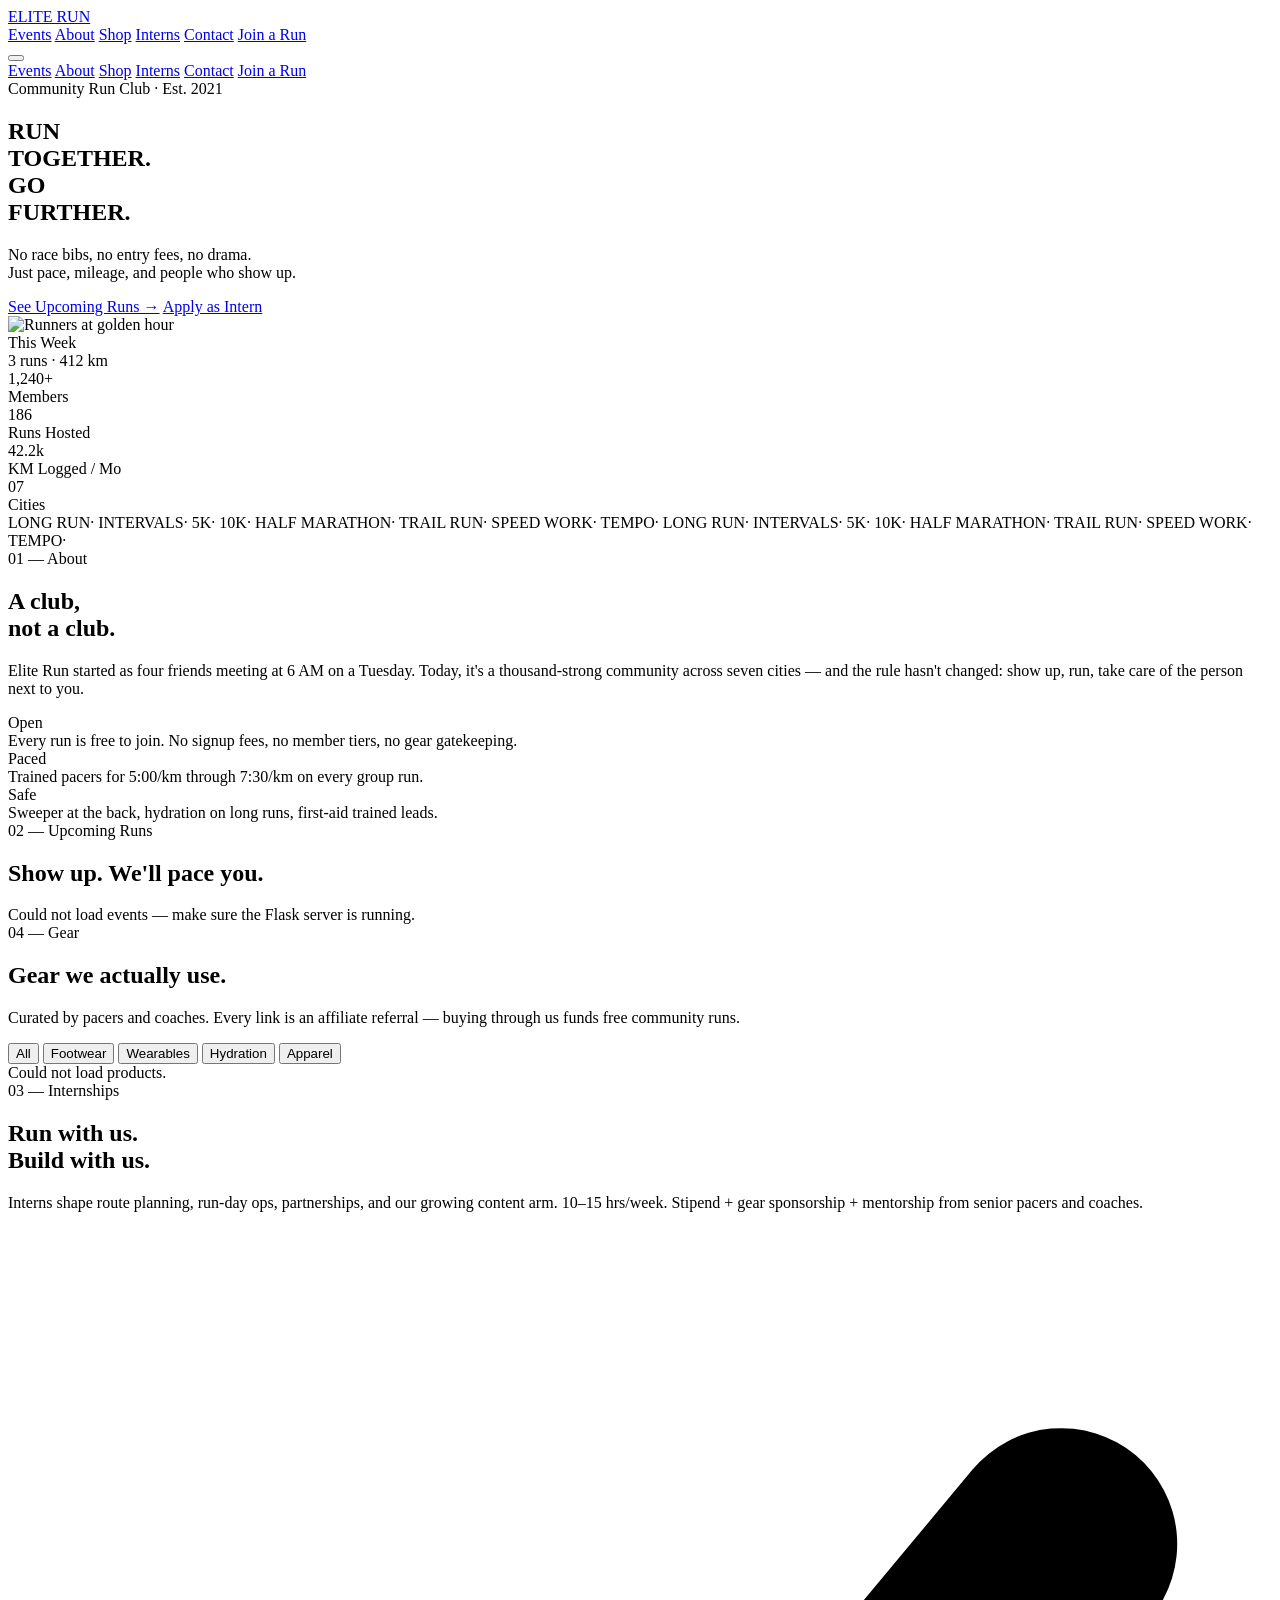
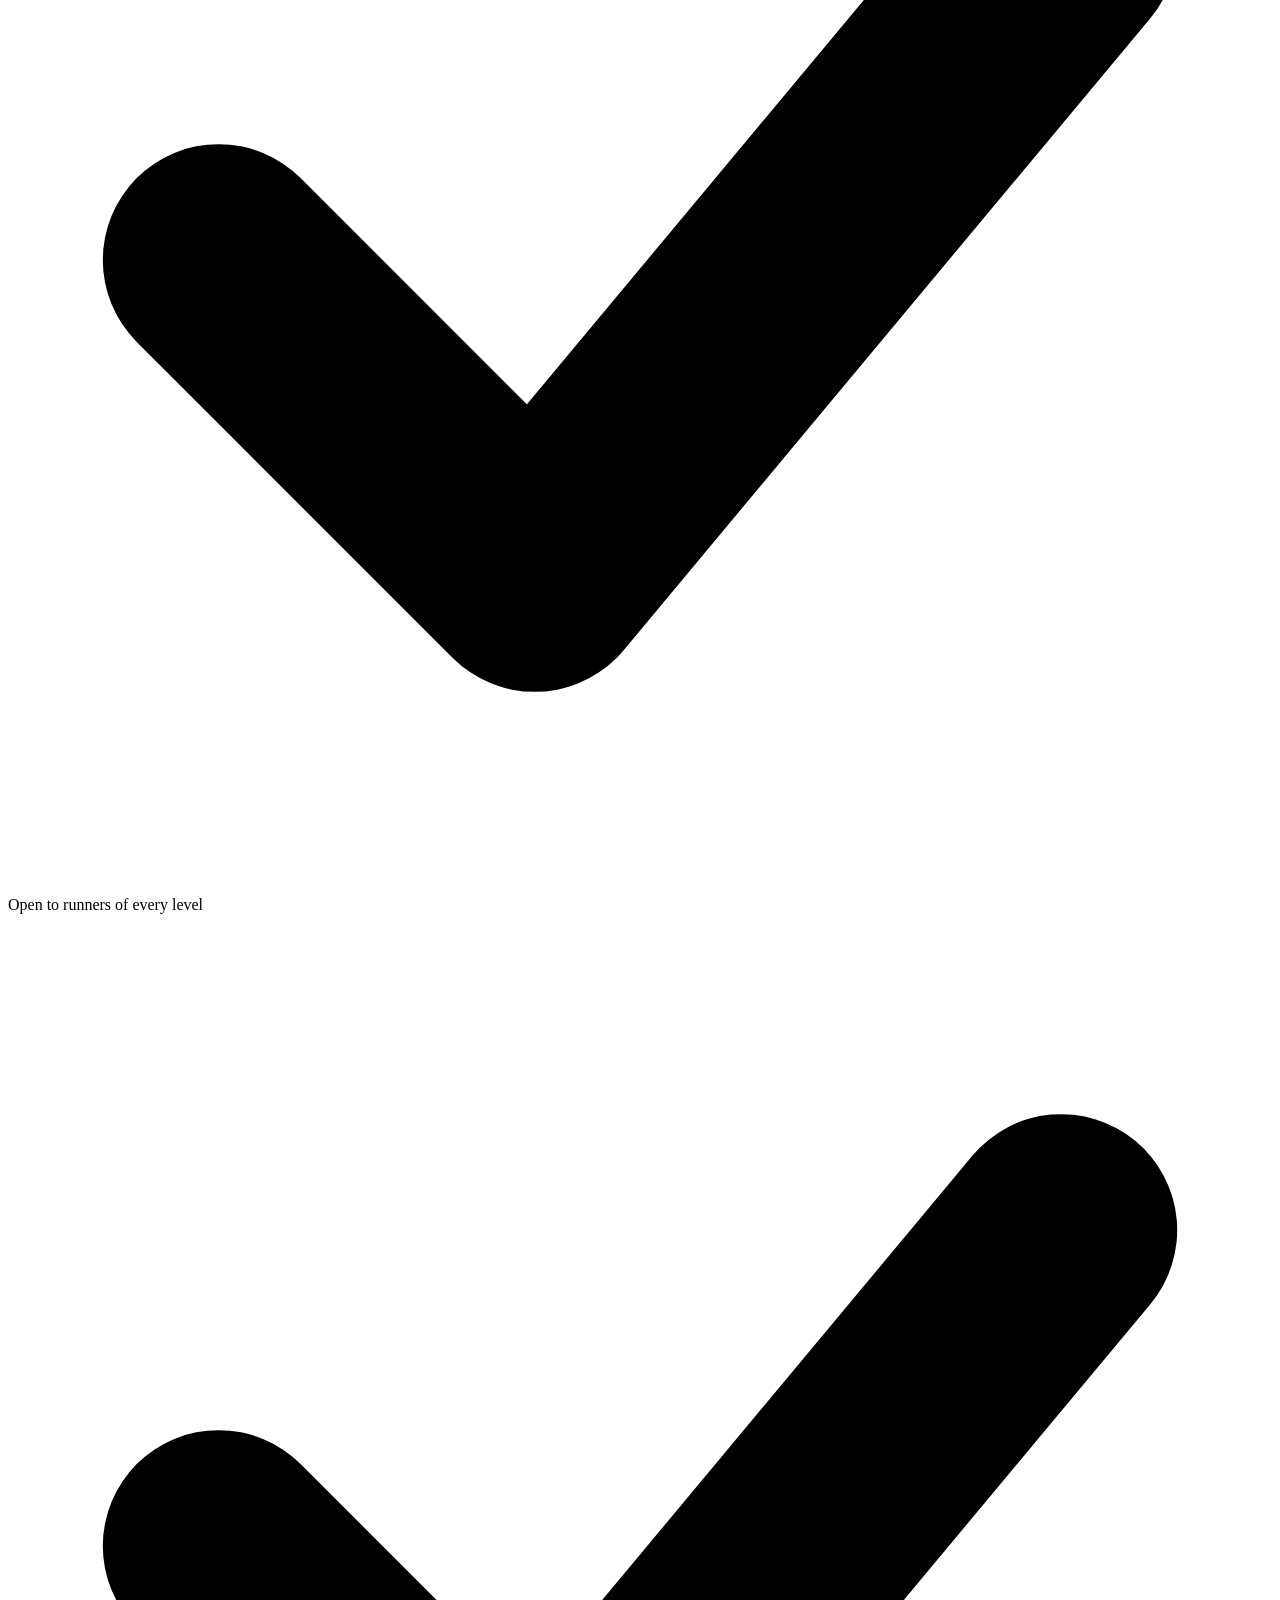
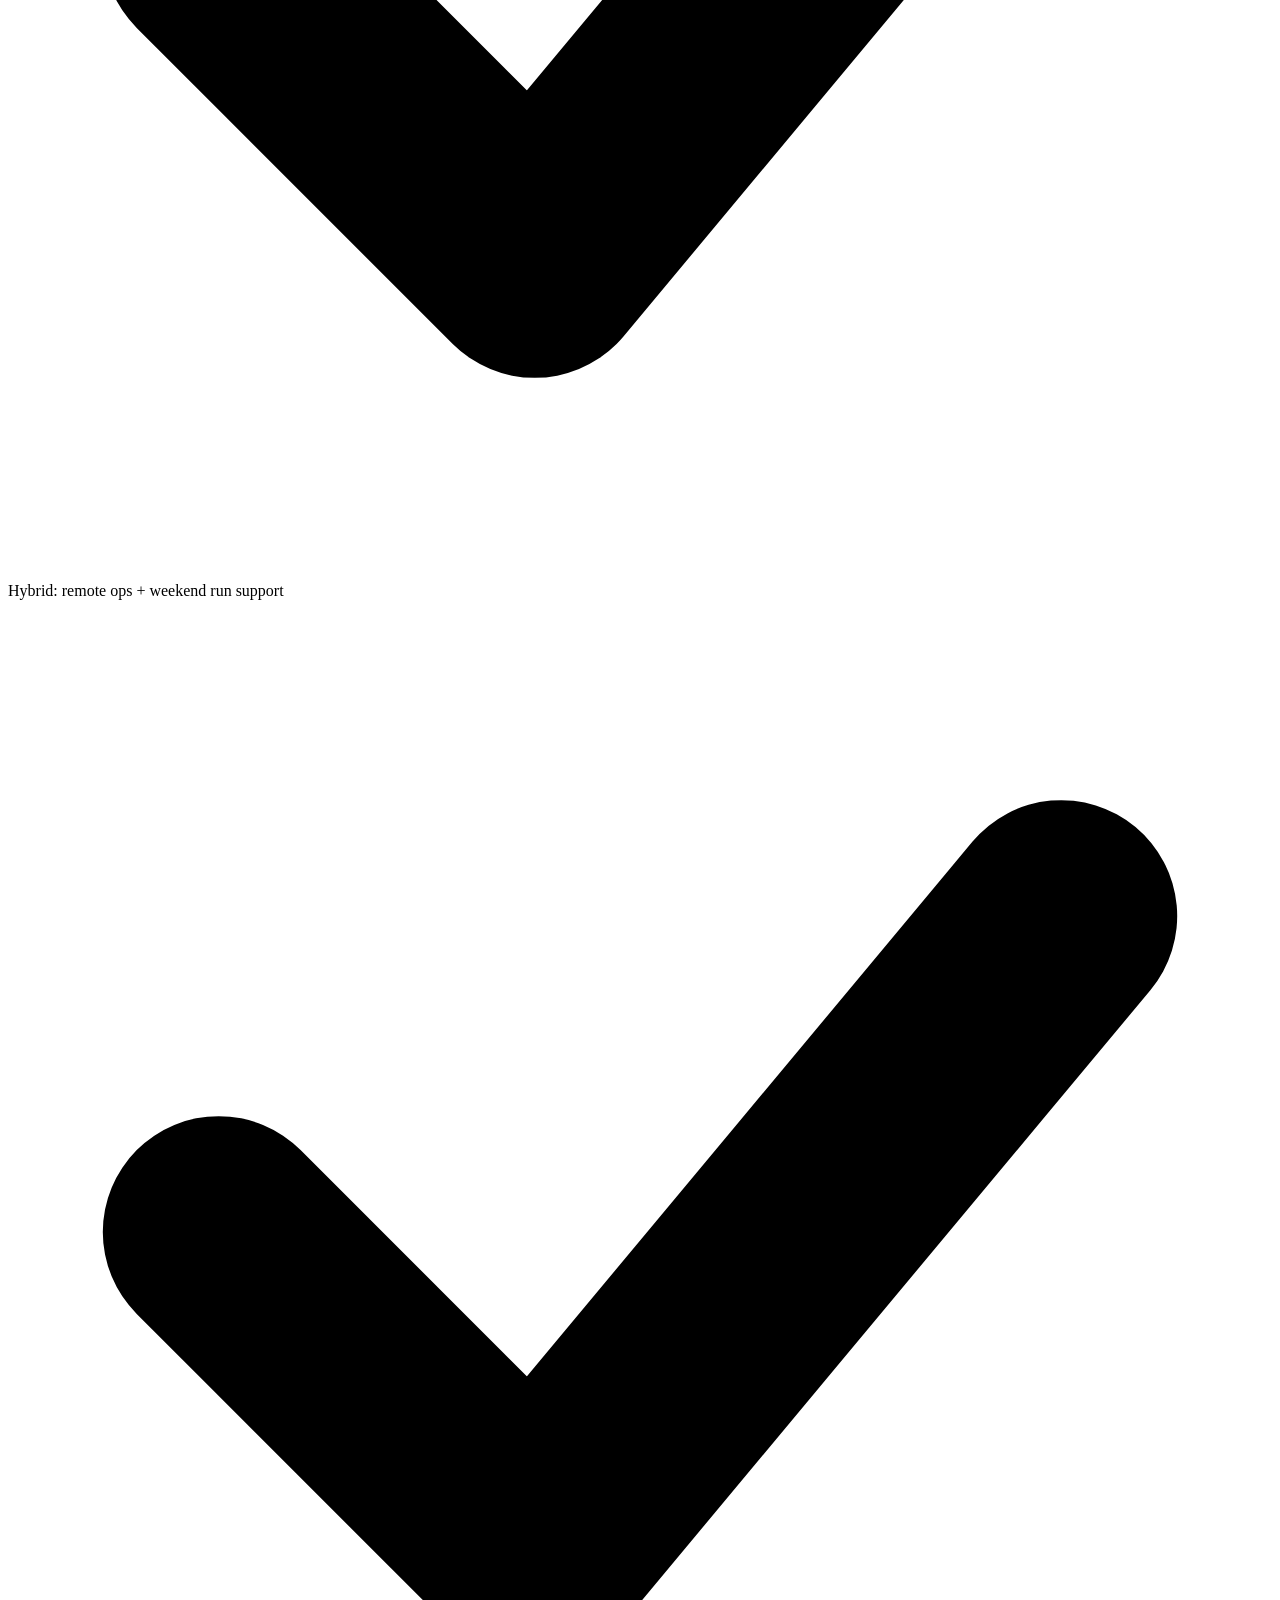
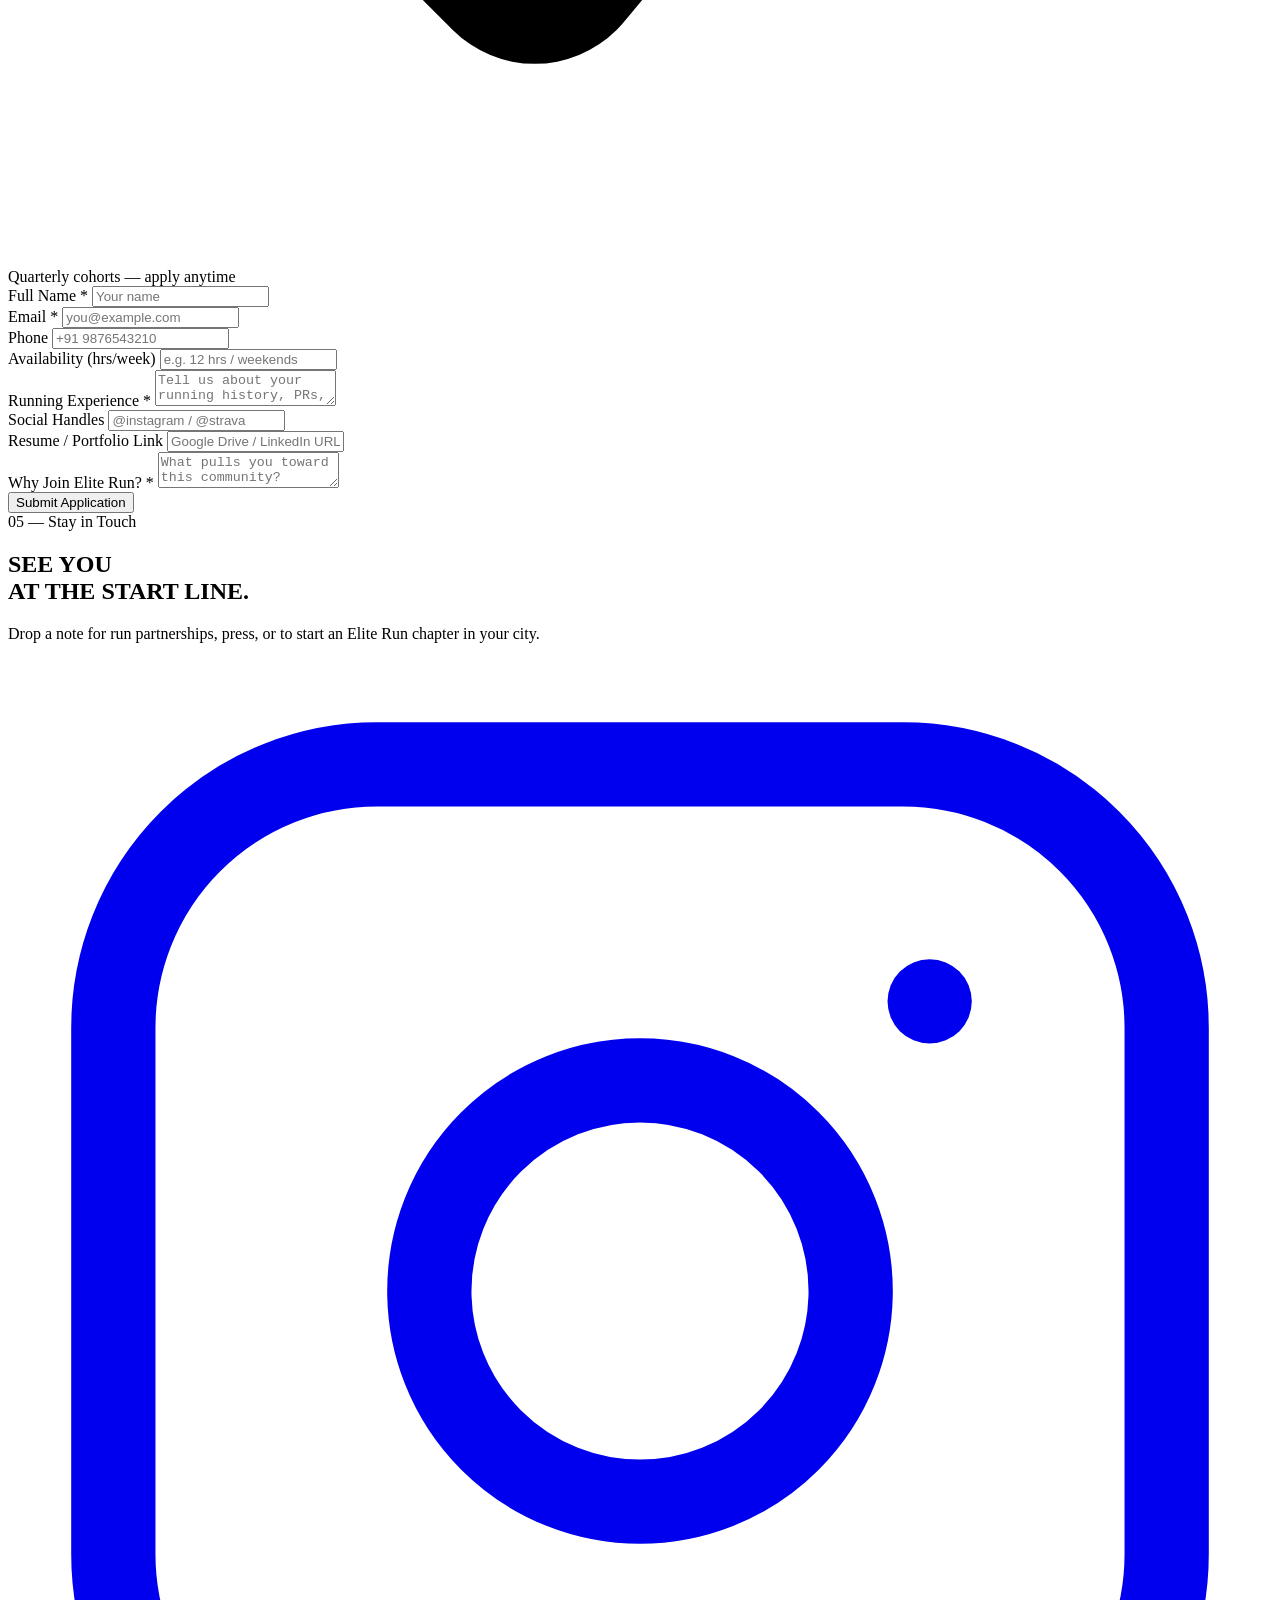
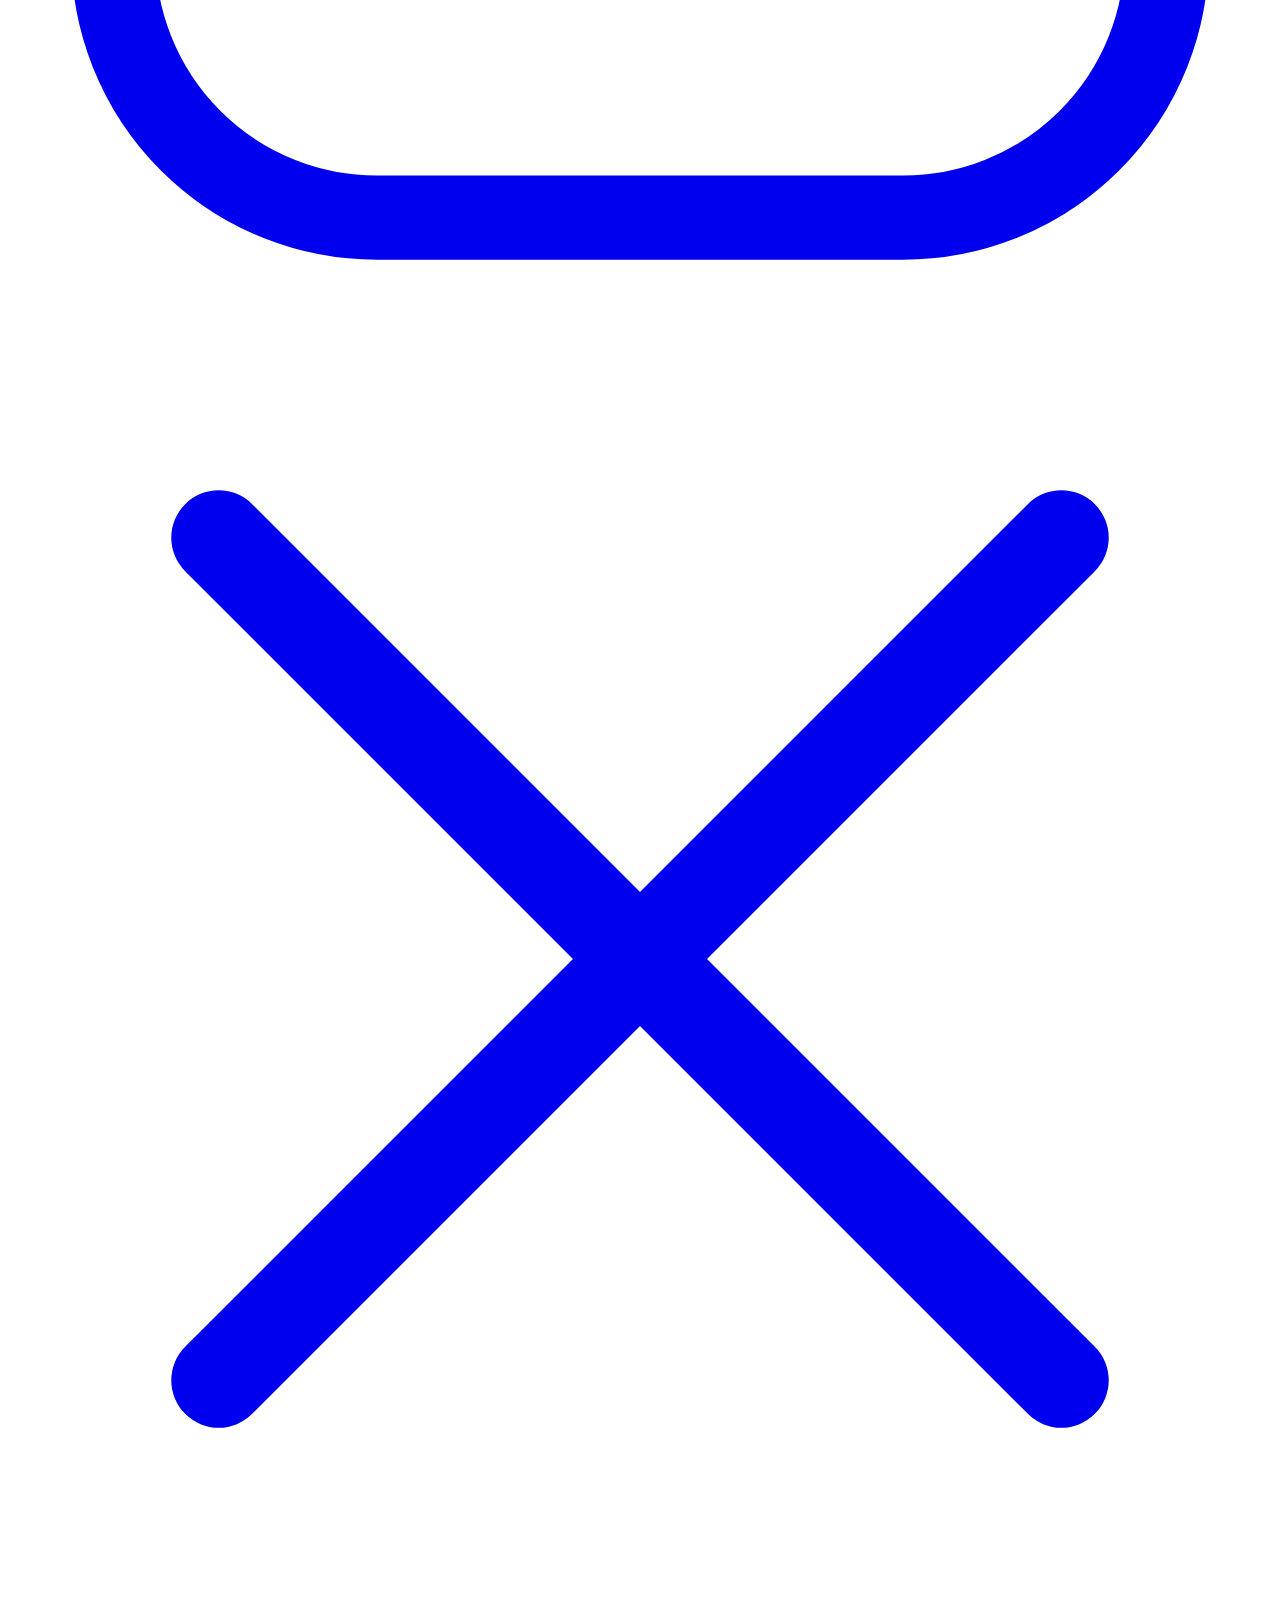
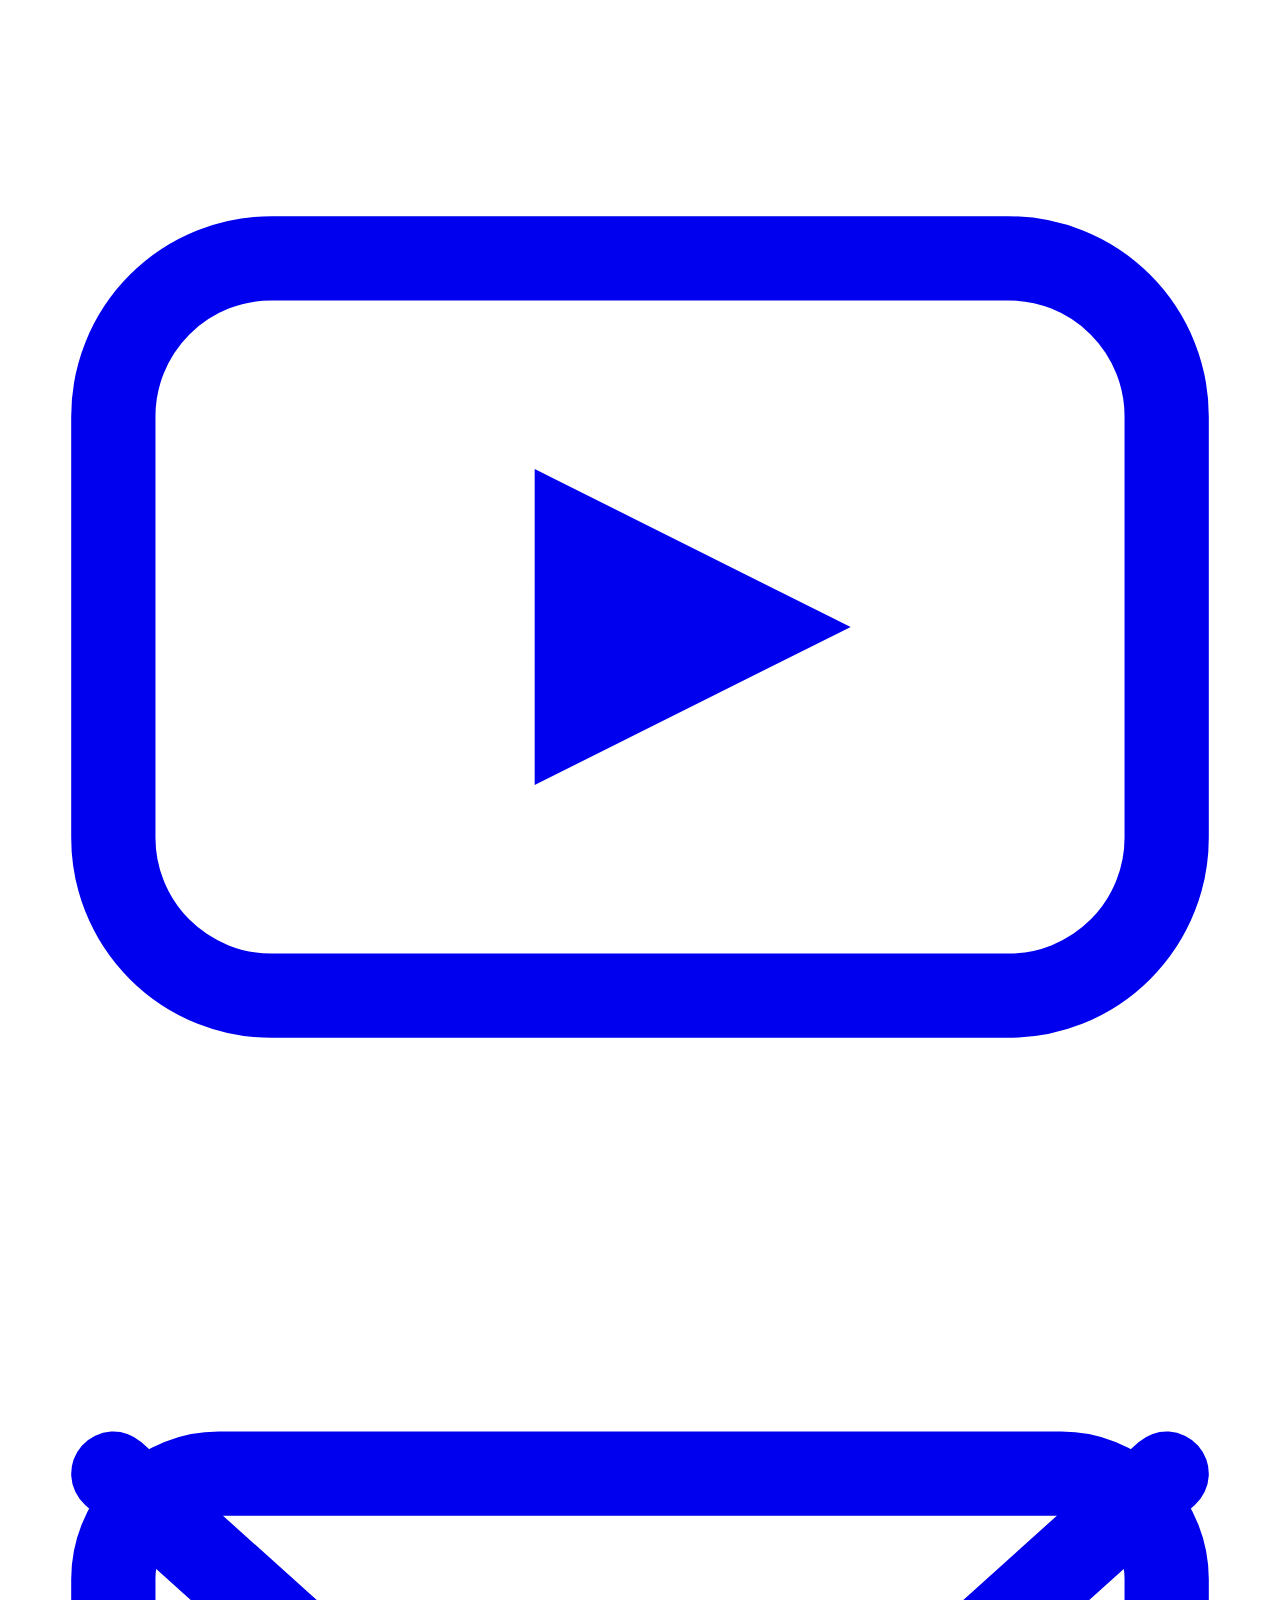
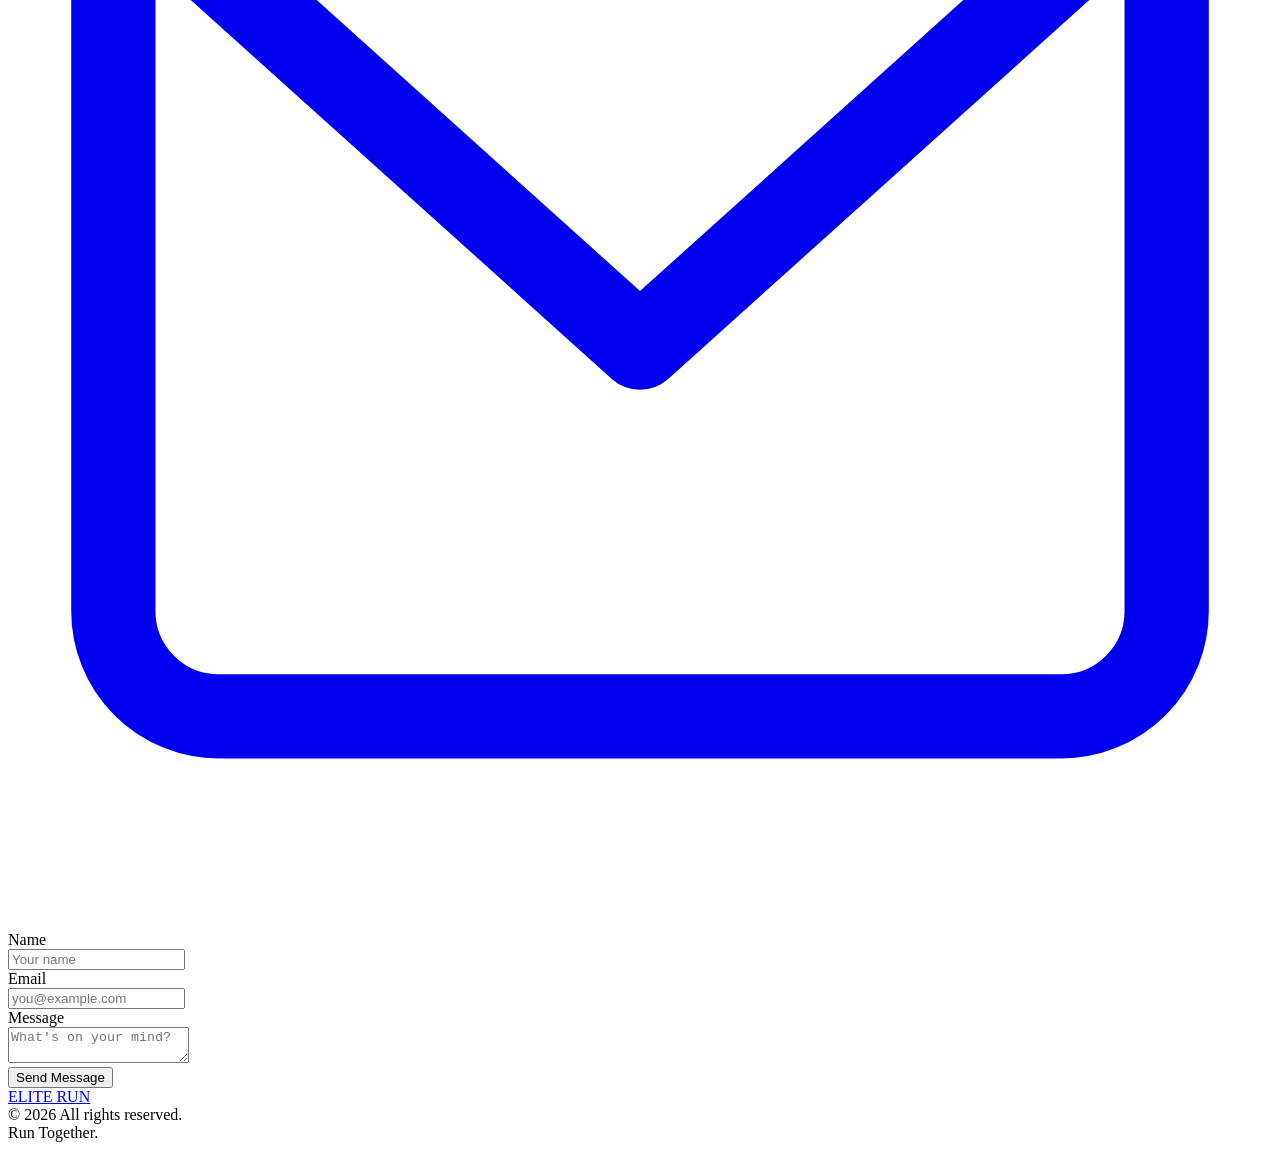
==== elite-run/templates/index.html @ 0977e0fd "initial commit" ====
<!DOCTYPE html>
<html lang="en">
<head>
  <meta charset="UTF-8" />
  <meta name="viewport" content="width=device-width, initial-scale=1.0" />
  <title>Elite Run — Run Together. Go Further.</title>
  <link rel="preconnect" href="https://fonts.googleapis.com" />
  <link href="https://fonts.googleapis.com/css2?family=Barlow+Condensed:wght@700;800;900&family=Barlow:wght@300;400;500;600&display=swap" rel="stylesheet" />
  <link rel="stylesheet" href="/static/style.css" />
</head>
<body>

  <!-- ═══════════════════ NAV ═══════════════════ -->
  <nav>
    <a href="#" class="nav-logo">
      <div class="dot-red"></div>
      <span>ELITE RUN</span>
    </a>
    <div class="nav-links">
      <a href="#events">Events</a>
      <a href="#about">About</a>
      <a href="#shop">Shop</a>
      <a href="#interns">Interns</a>
      <a href="#contact">Contact</a>
      <a href="#events" class="btn btn-red">Join a Run</a>
    </div>
    <!-- mobile hamburger -->
    <button class="hamburger" id="hamburger" aria-label="Open menu">
      <span></span><span></span><span></span>
    </button>
  </nav>

  <!-- mobile nav drawer -->
  <div class="mobile-nav" id="mobile-nav">
    <a href="#events"  onclick="closeMobileNav()">Events</a>
    <a href="#about"   onclick="closeMobileNav()">About</a>
    <a href="#shop"    onclick="closeMobileNav()">Shop</a>
    <a href="#interns" onclick="closeMobileNav()">Interns</a>
    <a href="#contact" onclick="closeMobileNav()">Contact</a>
    <a href="#events"  onclick="closeMobileNav()" class="btn btn-red" style="width:fit-content">Join a Run</a>
  </div>

  <!-- ═══════════════════ HERO ═══════════════════ -->
  <section id="hero">
    <div class="hero-left">
      <div class="hero-label">
        <div class="dot-red"></div>
        <span>Community Run Club · Est. 2021</span>
      </div>
      <h1 class="hero-heading">
        RUN<br>
        <span class="red">TOGETHER.</span><br>
        GO<br>
        FURTHER.
      </h1>
      <p class="hero-sub">No race bibs, no entry fees, no drama.<br>Just pace, mileage, and people who show up.</p>
      <div class="hero-ctas">
        <a href="#events"  class="btn btn-black">See Upcoming Runs →</a>
        <a href="#interns" class="btn btn-outline">Apply as Intern</a>
      </div>
    </div>
    <div class="hero-img-wrap">
      <img
        src="https://images.unsplash.com/photo-1502224562085-639556652f33?w=900&auto=format&fit=crop"
        alt="Runners at golden hour"
        loading="eager"
      />
      <div class="hero-stats-card">
        <div class="stats-label">This Week</div>
        <div class="stats-value">3 runs · 412 km</div>
      </div>
    </div>
  </section>

  <!-- ═══════════════════ STATS BAR ═══════════════════ -->
  <section id="stats">
    <div class="stat-item">
      <div class="stat-number">1,240+</div>
      <div class="stat-label">Members</div>
    </div>
    <div class="stat-item">
      <div class="stat-number">186</div>
      <div class="stat-label">Runs Hosted</div>
    </div>
    <div class="stat-item">
      <div class="stat-number">42.2k</div>
      <div class="stat-label">KM Logged / Mo</div>
    </div>
    <div class="stat-item">
      <div class="stat-number">07</div>
      <div class="stat-label">Cities</div>
    </div>
  </section>

  <!-- ═══════════════════ MARQUEE ═══════════════════ -->
  <div id="marquee" aria-hidden="true">
    <div class="marquee-track">
      <span class="mi">LONG RUN</span><span class="ms">·</span>
      <span class="mi">INTERVALS</span><span class="ms">·</span>
      <span class="mi">5K</span><span class="ms">·</span>
      <span class="mi">10K</span><span class="ms">·</span>
      <span class="mi">HALF MARATHON</span><span class="ms">·</span>
      <span class="mi">TRAIL RUN</span><span class="ms">·</span>
      <span class="mi">SPEED WORK</span><span class="ms">·</span>
      <span class="mi">TEMPO</span><span class="ms">·</span>
      <!-- duplicate for seamless loop -->
      <span class="mi">LONG RUN</span><span class="ms">·</span>
      <span class="mi">INTERVALS</span><span class="ms">·</span>
      <span class="mi">5K</span><span class="ms">·</span>
      <span class="mi">10K</span><span class="ms">·</span>
      <span class="mi">HALF MARATHON</span><span class="ms">·</span>
      <span class="mi">TRAIL RUN</span><span class="ms">·</span>
      <span class="mi">SPEED WORK</span><span class="ms">·</span>
      <span class="mi">TEMPO</span><span class="ms">·</span>
    </div>
  </div>

  <!-- ═══════════════════ ABOUT ═══════════════════ -->
  <section id="about">
    <div class="about-left">
      <div class="section-label">01 — About</div>
      <h2 class="about-heading">A club,<br>not a club.</h2>
    </div>
    <div class="about-right">
      <p class="about-body">
        Elite Run started as four friends meeting at 6 AM on a Tuesday. Today, it's a thousand-strong
        community across seven cities — and the rule hasn't changed:
        <span class="red">show up, run, take care of the person next to you.</span>
      </p>
      <div class="about-pillars">
        <div>
          <div class="pillar-title">Open</div>
          <div class="pillar-body">Every run is free to join. No signup fees, no member tiers, no gear gatekeeping.</div>
        </div>
        <div>
          <div class="pillar-title">Paced</div>
          <div class="pillar-body">Trained pacers for 5:00/km through 7:30/km on every group run.</div>
        </div>
        <div>
          <div class="pillar-title">Safe</div>
          <div class="pillar-body">Sweeper at the back, hydration on long runs, first-aid trained leads.</div>
        </div>
      </div>
    </div>
  </section>

  <!-- ═══════════════════ EVENTS ═══════════════════ -->
  <section id="events">
    <div class="section-label">02 — Upcoming Runs</div>
    <div class="events-header">
      <h2 class="events-heading">Show up. We'll pace you.</h2>
      <div class="events-count" id="events-count"></div>
    </div>
    <div id="events-list">
      <div class="loading">Loading events…</div>
    </div>
  </section>

  <!-- ═══════════════════ SHOP ═══════════════════ -->
  <section id="shop">
    <div class="section-label">04 — Gear</div>
    <div class="shop-header">
      <div>
        <h2 class="shop-heading">Gear we actually use.</h2>
        <p class="shop-sub">Curated by pacers and coaches. Every link is an affiliate referral — buying through us funds free community runs.</p>
      </div>
    </div>
    <div class="filter-tabs" id="filter-tabs">
      <button class="filter-tab active" data-cat="all">All</button>
      <button class="filter-tab" data-cat="shoes">Footwear</button>
      <button class="filter-tab" data-cat="gadgets">Wearables</button>
      <button class="filter-tab" data-cat="nutrition">Hydration</button>
      <button class="filter-tab" data-cat="apparel">Apparel</button>
    </div>
    <div class="products-grid" id="products-grid">
      <div class="loading" style="grid-column:1/-1">Loading gear…</div>
    </div>
  </section>

  <!-- ═══════════════════ INTERNS ═══════════════════ -->
  <section id="interns">
    <div class="interns-left">
      <div class="section-label">03 — Internships</div>
      <h2 class="interns-heading">Run with us.<br>Build with us.</h2>
      <p class="interns-sub">
        Interns shape route planning, run-day ops, partnerships, and our growing
        content arm. 10–15 hrs/week. Stipend + gear sponsorship + mentorship from
        senior pacers and coaches.
      </p>
      <div class="perk-list">
        <div class="perk-item">
          <div class="perk-circle">
            <svg viewBox="0 0 12 12" fill="none" stroke="currentColor" stroke-width="2.2" stroke-linecap="round" stroke-linejoin="round">
              <polyline points="2,6 5,9 10,3"/>
            </svg>
          </div>
          Open to runners of every level
        </div>
        <div class="perk-item">
          <div class="perk-circle">
            <svg viewBox="0 0 12 12" fill="none" stroke="currentColor" stroke-width="2.2" stroke-linecap="round" stroke-linejoin="round">
              <polyline points="2,6 5,9 10,3"/>
            </svg>
          </div>
          Hybrid: remote ops + weekend run support
        </div>
        <div class="perk-item">
          <div class="perk-circle">
            <svg viewBox="0 0 12 12" fill="none" stroke="currentColor" stroke-width="2.2" stroke-linecap="round" stroke-linejoin="round">
              <polyline points="2,6 5,9 10,3"/>
            </svg>
          </div>
          Quarterly cohorts — apply anytime
        </div>
      </div>
    </div>

    <form class="intern-form" id="intern-form" onsubmit="submitInternApp(event)">
      <div class="form-row">
        <div class="form-group">
          <label class="form-label">Full Name <span class="req">*</span></label>
          <input class="form-input" type="text" id="i-name" placeholder="Your name" required />
        </div>
        <div class="form-group">
          <label class="form-label">Email <span class="req">*</span></label>
          <input class="form-input" type="email" id="i-email" placeholder="you@example.com" required />
        </div>
      </div>
      <div class="form-row">
        <div class="form-group">
          <label class="form-label">Phone</label>
          <input class="form-input" type="tel" id="i-phone" placeholder="+91 9876543210" />
        </div>
        <div class="form-group">
          <label class="form-label">Availability (hrs/week)</label>
          <input class="form-input" type="text" id="i-avail" placeholder="e.g. 12 hrs / weekends" />
        </div>
      </div>
      <div class="form-group">
        <label class="form-label">Running Experience <span class="req">*</span></label>
        <textarea class="form-textarea" id="i-exp" placeholder="Tell us about your running history, PRs, weekly mileage…" required></textarea>
      </div>
      <div class="form-row">
        <div class="form-group">
          <label class="form-label">Social Handles</label>
          <input class="form-input" type="text" id="i-social" placeholder="@instagram / @strava" />
        </div>
        <div class="form-group">
          <label class="form-label">Resume / Portfolio Link</label>
          <input class="form-input" type="text" id="i-resume" placeholder="Google Drive / LinkedIn URL" />
        </div>
      </div>
      <div class="form-group">
        <label class="form-label">Why Join Elite Run? <span class="req">*</span></label>
        <textarea class="form-textarea" id="i-why" placeholder="What pulls you toward this community?" required></textarea>
      </div>
      <div id="intern-msg" class="form-msg"></div>
      <button type="submit" class="btn btn-red form-submit">Submit Application</button>
    </form>
  </section>

  <!-- ═══════════════════ CONTACT ═══════════════════ -->
  <section id="contact">
    <div class="contact-left">
      <div class="section-label" style="color:var(--red)">05 — Stay in Touch</div>
      <h2 class="contact-heading">SEE YOU<br>AT THE <span class="red">START LINE.</span></h2>
      <p class="contact-sub">Drop a note for run partnerships, press, or to start an Elite Run chapter in your city.</p>
      <div class="social-row">
        <a href="#" class="social-btn" aria-label="Instagram">
          <svg viewBox="0 0 24 24" fill="none" stroke="currentColor" stroke-width="1.6" stroke-linecap="round" stroke-linejoin="round">
            <rect x="2" y="2" width="20" height="20" rx="5"/>
            <circle cx="12" cy="12" r="4"/>
            <circle cx="17.5" cy="6.5" r="0.8" fill="currentColor" stroke="none"/>
          </svg>
        </a>
        <a href="#" class="social-btn" aria-label="Twitter / X">
          <svg viewBox="0 0 24 24" fill="none" stroke="currentColor" stroke-width="1.8" stroke-linecap="round">
            <path d="M4 4l16 16M20 4L4 20"/>
          </svg>
        </a>
        <a href="#" class="social-btn" aria-label="YouTube">
          <svg viewBox="0 0 24 24" fill="none" stroke="currentColor" stroke-width="1.6" stroke-linecap="round" stroke-linejoin="round">
            <rect x="2" y="5" width="20" height="14" rx="3"/>
            <polygon points="10,9 16,12 10,15" fill="currentColor" stroke="none"/>
          </svg>
        </a>
        <a href="mailto:hello@eliterun.co" class="social-btn" aria-label="Email">
          <svg viewBox="0 0 24 24" fill="none" stroke="currentColor" stroke-width="1.6" stroke-linecap="round" stroke-linejoin="round">
            <rect x="2" y="4" width="20" height="16" rx="2"/>
            <polyline points="2,4 12,13 22,4"/>
          </svg>
        </a>
      </div>
    </div>
    <form class="contact-form" id="contact-form" onsubmit="submitContact(event)">
      <div class="c-group">
        <div class="c-label">Name</div>
        <input class="c-input" type="text"  id="c-name"  placeholder="Your name"          required />
      </div>
      <div class="c-group">
        <div class="c-label">Email</div>
        <input class="c-input" type="email" id="c-email" placeholder="you@example.com"    required />
      </div>
      <div class="c-group">
        <div class="c-label">Message</div>
        <textarea class="c-textarea" id="c-msg" placeholder="What's on your mind?" required></textarea>
      </div>
      <div id="contact-out" class="contact-success" style="display:none"></div>
      <button type="submit" class="btn btn-red form-submit">Send Message</button>
    </form>
  </section>

  <!-- ═══════════════════ FOOTER ═══════════════════ -->
  <footer>
    <a href="#" class="footer-logo">
      <div class="dot-red"></div>
      <span>ELITE RUN</span>
    </a>
    <div class="footer-copy">© 2026 All rights reserved.</div>
    <div class="footer-tagline">Run Together.</div>
  </footer>


  <script>
    /* ───── MOBILE NAV ───── */
    const hamburger  = document.getElementById('hamburger');
    const mobileNav  = document.getElementById('mobile-nav');
    hamburger.addEventListener('click', () => {
      const open = mobileNav.classList.toggle('open');
      hamburger.classList.toggle('open', open);
    });
    function closeMobileNav() {
      mobileNav.classList.remove('open');
      hamburger.classList.remove('open');
    }

    /* ───── EVENTS ───── */
    const WEEKDAYS = ['SUN','MON','TUE','WED','THU','FRI','SAT'];
    const MONTHS   = ['JAN','FEB','MAR','APR','MAY','JUN','JUL','AUG','SEP','OCT','NOV','DEC'];
    const DIFF_CLASS = { easy:'badge-easy', moderate:'badge-moderate', hard:'badge-hard' };

    function parseDate(str) {
      const d = new Date(str + 'T00:00:00');
      return {
        weekday: WEEKDAYS[d.getDay()],
        day:     String(d.getDate()).padStart(2,'0'),
        month:   MONTHS[d.getMonth()],
        year:    d.getFullYear()
      };
    }

    async function loadEvents() {
      try {
        const events = await fetch('/api/events?upcoming=true').then(r => r.json());
        document.getElementById('events-count').textContent = events.length + ' UPCOMING';

        if (!events.length) {
          document.getElementById('events-list').innerHTML =
            '<div class="empty">No upcoming events — check back soon!</div>';
          return;
        }

        document.getElementById('events-list').innerHTML = events.map(e => {
          const d  = parseDate(e.date);
          const bc = DIFF_CLASS[(e.difficulty||'moderate').toLowerCase()] || 'badge-moderate';
          return `
          <div class="event-row">
            <div class="event-date">
              <div class="ev-weekday">${d.weekday}</div>
              <div class="ev-day">${d.day}</div>
              <div class="ev-month">${d.month} ${d.year}</div>
            </div>
            <div class="event-info">
              <div class="ev-name">${e.name}</div>
              <div class="ev-desc">${e.description||''}</div>
              <div class="ev-meta">
                ${e.time ? `<div class="ev-meta-item">
                  <svg viewBox="0 0 24 24" fill="none" stroke="currentColor" stroke-width="1.5" stroke-linecap="round"><circle cx="12" cy="12" r="9"/><polyline points="12,7 12,12 15,14"/></svg>
                  ${e.time}
                </div>` : ''}
                <div class="ev-meta-item">
                  <svg viewBox="0 0 24 24" fill="none" stroke="currentColor" stroke-width="1.5" stroke-linecap="round" stroke-linejoin="round">
                    <path d="M12 2C8.13 2 5 5.13 5 9c0 5.25 7 13 7 13s7-7.75 7-13c0-3.87-3.13-7-7-7z"/><circle cx="12" cy="9" r="2.5"/>
                  </svg>
                  ${e.location}
                </div>
                ${e.distance   ? `<span class="ev-distance">${e.distance}</span>` : ''}
                ${e.difficulty ? `<span class="badge ${bc}">${e.difficulty.toUpperCase()}</span>` : ''}
                ${e.spots      ? `<div class="ev-meta-item">
                  <svg viewBox="0 0 24 24" fill="none" stroke="currentColor" stroke-width="1.5" stroke-linecap="round">
                    <path d="M17 21v-2a4 4 0 0 0-4-4H5a4 4 0 0 0-4 4v2"/><circle cx="9" cy="7" r="4"/>
                  </svg>
                  ${e.spots} spots
                </div>` : ''}
              </div>
            </div>
            <div class="event-cta">
              <a href="#interns" class="btn btn-red">Join</a>
            </div>
          </div>`;
        }).join('');
      } catch {
        document.getElementById('events-list').innerHTML =
          '<div class="empty">Could not load events — make sure the Flask server is running.</div>';
      }
    }

    /* ───── PRODUCTS ───── */
    const FALLBACK = {
      shoes:     'https://images.unsplash.com/photo-1542291026-7eec264c27ff?w=500&auto=format&fit=crop',
      gadgets:   'https://images.unsplash.com/photo-1523475496153-3016f4fc1b16?w=500&auto=format&fit=crop',
      nutrition: 'https://images.unsplash.com/photo-1622484212850-eb596d769edc?w=500&auto=format&fit=crop',
      apparel:   'https://images.unsplash.com/photo-1556821840-3a63f15732ce?w=500&auto=format&fit=crop',
      default:   'https://images.unsplash.com/photo-1571008887538-b36bb32f4571?w=500&auto=format&fit=crop',
    };
    const CAT_LABEL = { shoes:'Footwear', gadgets:'Wearables', nutrition:'Hydration', apparel:'Apparel' };

    let allProducts = [];

    async function loadProducts() {
      try {
        allProducts = await fetch('/api/products').then(r => r.json());
        renderProducts('all');
      } catch {
        document.getElementById('products-grid').innerHTML =
          '<div class="empty">Could not load products.</div>';
      }
    }

    function renderProducts(cat) {
      const list = cat === 'all' ? allProducts : allProducts.filter(p => p.category === cat);
      const grid = document.getElementById('products-grid');
      if (!list.length) {
        grid.innerHTML = '<div class="empty">No products in this category yet.</div>';
        return;
      }
      grid.innerHTML = list.map(p => {
        const img   = p.image_url || FALLBACK[p.category] || FALLBACK.default;
        const label = CAT_LABEL[p.category] || p.category || 'Gear';
        const price = p.price != null ? `$${Number(p.price).toFixed(0)}` : '';
        return `
        <div class="product-card">
          <img class="product-img" src="${img}" alt="${p.name}" loading="lazy" />
          <div class="product-body">
            <div class="product-meta">
              <span class="product-cat">${label}</span>
              <span class="product-brand">${p.brand||''}</span>
            </div>
            <div class="product-name">${p.name}</div>
            <div class="product-desc">${p.description||''}</div>
            <div class="product-footer">
              <div class="product-price">${price}</div>
              <a href="${p.affiliate_url}" target="_blank" rel="noopener noreferrer" class="btn-buy">
                BUY
                <svg viewBox="0 0 24 24" fill="none" stroke="currentColor" stroke-width="2" stroke-linecap="round" stroke-linejoin="round">
                  <path d="M18 13v6a2 2 0 01-2 2H5a2 2 0 01-2-2V8a2 2 0 012-2h6"/>
                  <polyline points="15 3 21 3 21 9"/>
                  <line x1="10" y1="14" x2="21" y2="3"/>
                </svg>
              </a>
            </div>
          </div>
        </div>`;
      }).join('');
    }

    document.getElementById('filter-tabs').addEventListener('click', e => {
      const btn = e.target.closest('.filter-tab');
      if (!btn) return;
      document.querySelectorAll('.filter-tab').forEach(b => b.classList.remove('active'));
      btn.classList.add('active');
      renderProducts(btn.dataset.cat);
    });

    /* ───── INTERN FORM ───── */
    async function submitInternApp(e) {
      e.preventDefault();
      const msg = document.getElementById('intern-msg');
      msg.className = 'form-msg';
      msg.textContent = 'Submitting…';

      const body = {
        name:  document.getElementById('i-name').value,
        email: document.getElementById('i-email').value,
        type:  'intern',
        message: [
          'Phone: '        + document.getElementById('i-phone').value,
          'Availability: ' + document.getElementById('i-avail').value,
          'Experience: '   + document.getElementById('i-exp').value,
          'Social: '       + document.getElementById('i-social').value,
          'Resume: '       + document.getElementById('i-resume').value,
          'Why us: '       + document.getElementById('i-why').value,
        ].join('\n')
      };

      try {
        const res  = await fetch('/api/apply', { method:'POST', headers:{'Content-Type':'application/json'}, body:JSON.stringify(body) });
        const data = await res.json();
        if (data.success) {
          msg.className = 'form-msg success';
          msg.textContent = data.message;
          document.getElementById('intern-form').reset();
        } else {
          msg.className = 'form-msg error';
          msg.textContent = data.error || 'Something went wrong.';
        }
      } catch {
        msg.className = 'form-msg error';
        msg.textContent = 'Cannot reach the server.';
      }
    }

    /* ───── CONTACT FORM ───── */
    async function submitContact(e) {
      e.preventDefault();
      const out = document.getElementById('contact-out');

      const body = {
        name:    document.getElementById('c-name').value,
        email:   document.getElementById('c-email').value,
        message: document.getElementById('c-msg').value,
      };

      try {
        const res  = await fetch('/api/contact', { method:'POST', headers:{'Content-Type':'application/json'}, body:JSON.stringify(body) });
        const data = await res.json();
        out.style.display = 'block';
        out.textContent   = data.message || "Message received! We'll be in touch soon.";
        if (data.success) document.getElementById('contact-form').reset();
      } catch {
        out.style.display = 'block';
        out.style.color   = 'var(--red)';
        out.textContent   = 'Cannot reach the server.';
      }
    }

    /* ───── INIT ───── */
    loadEvents();
    loadProducts();
  </script>

</body>
</html>
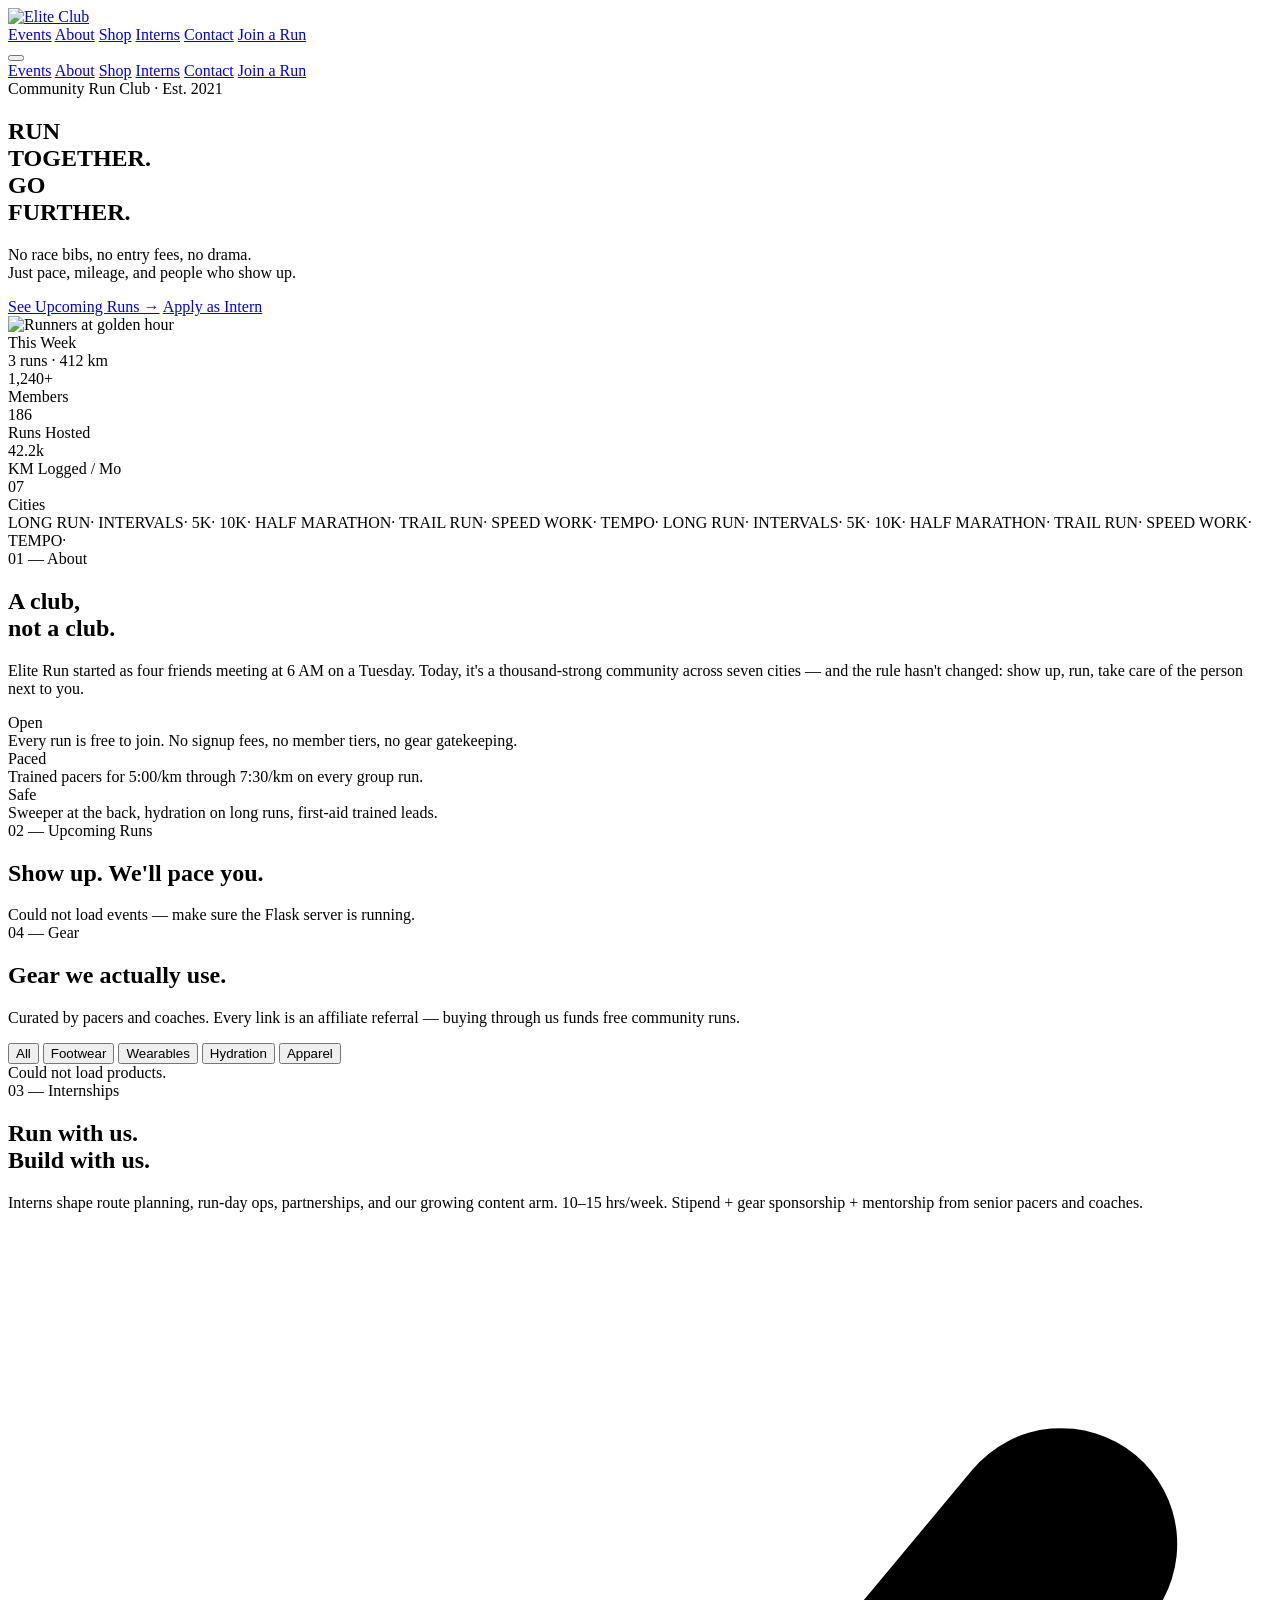
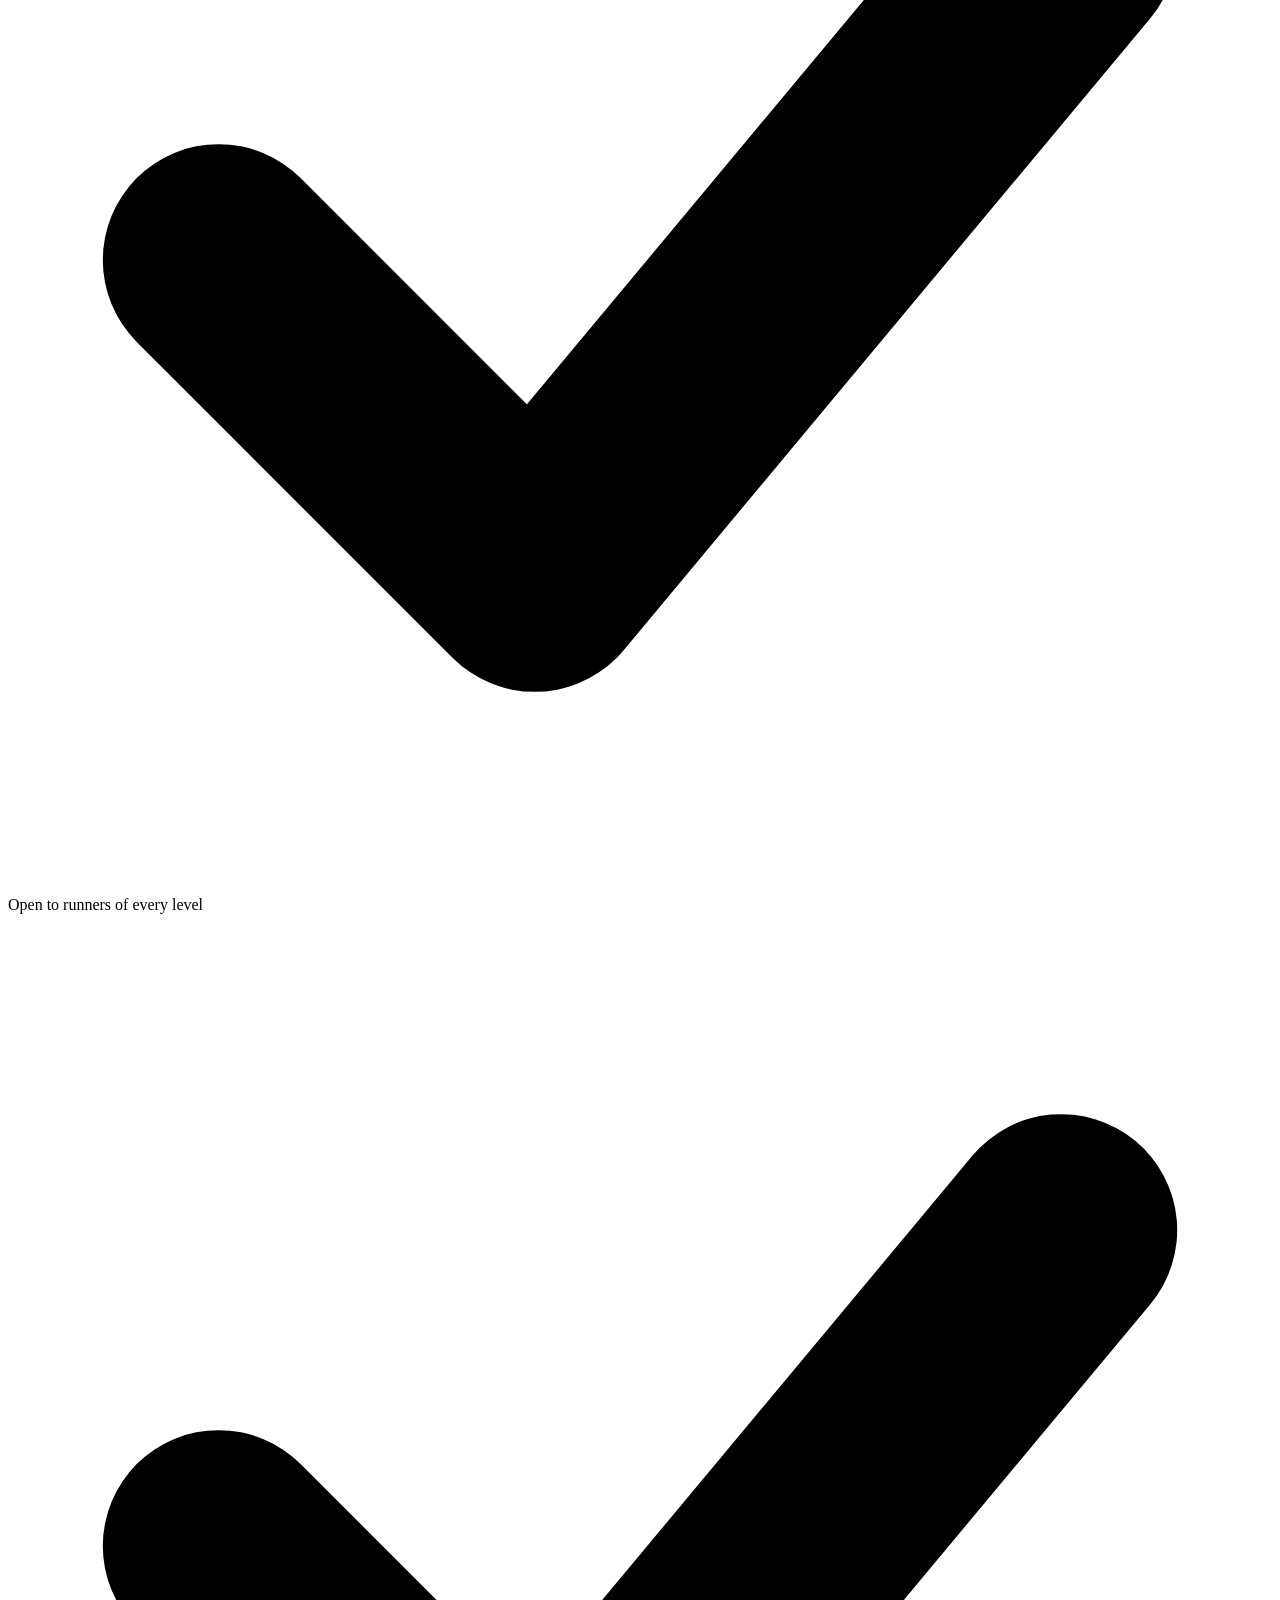
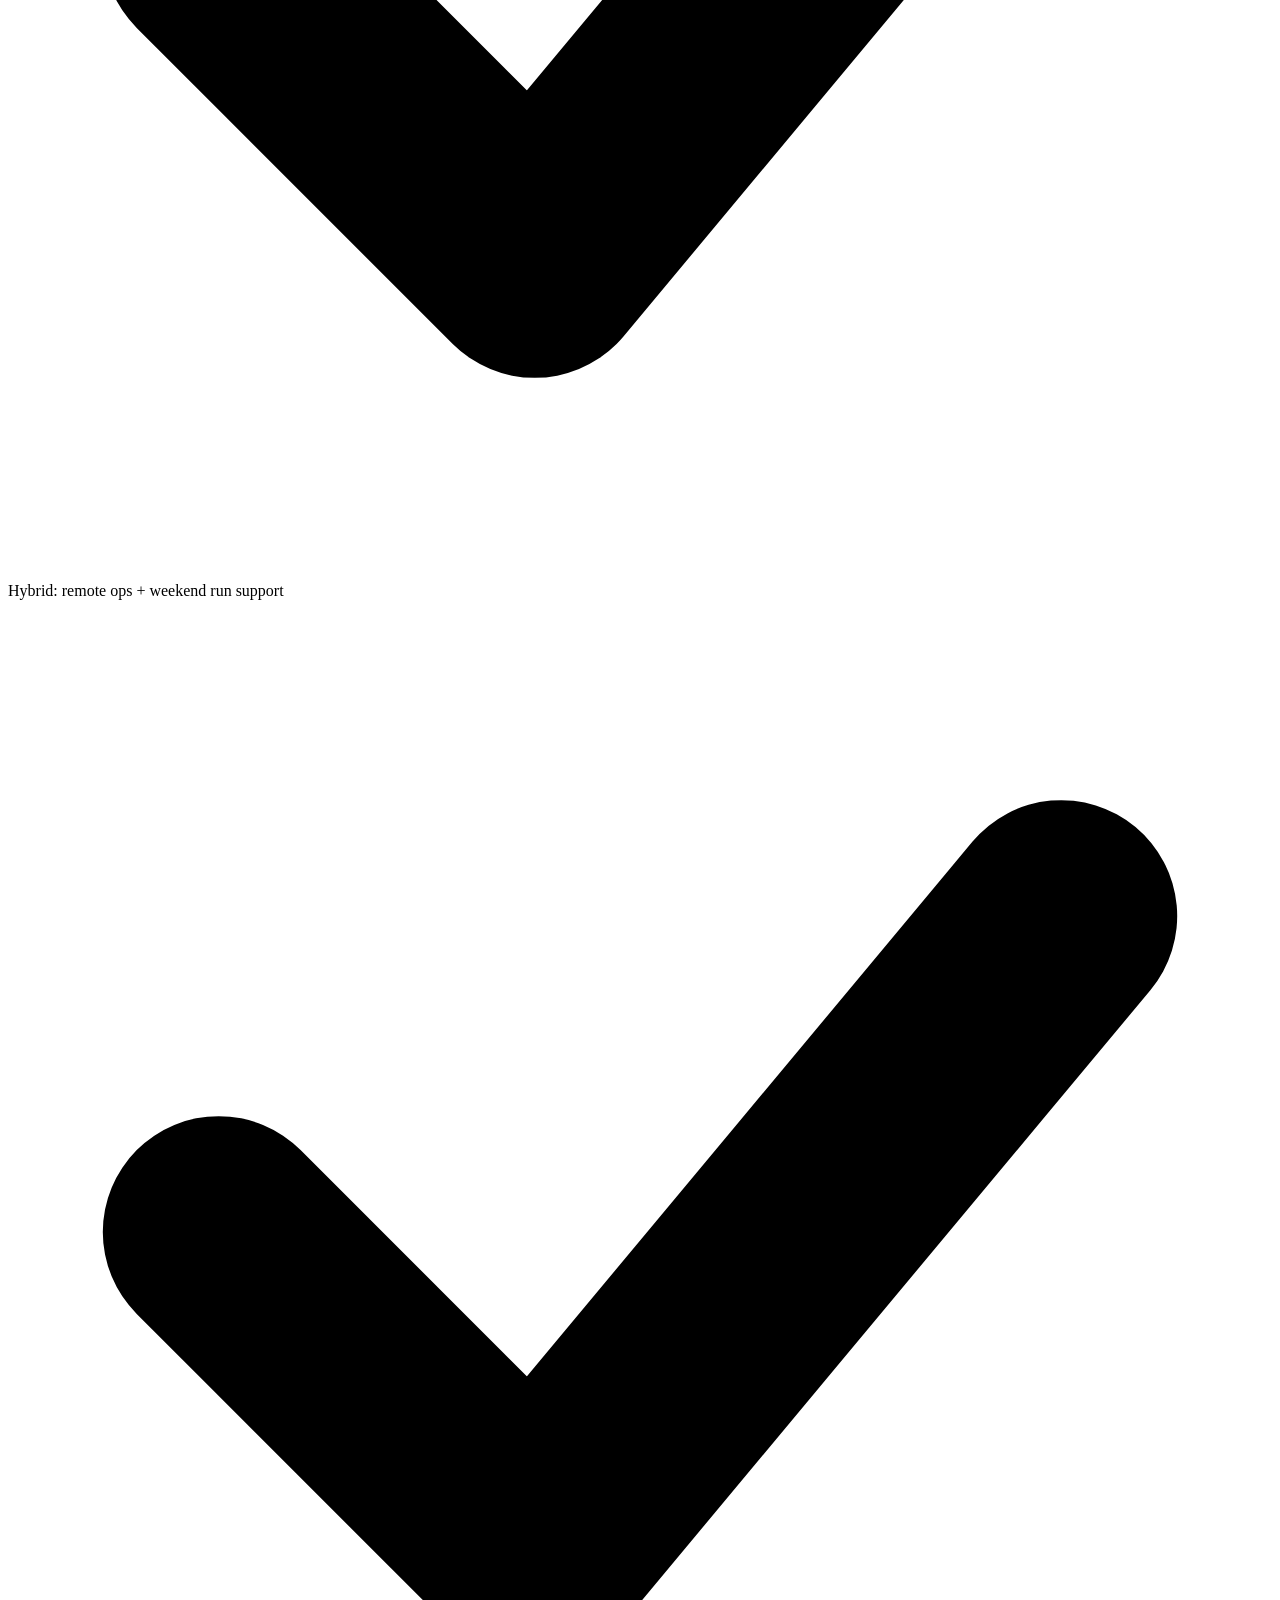
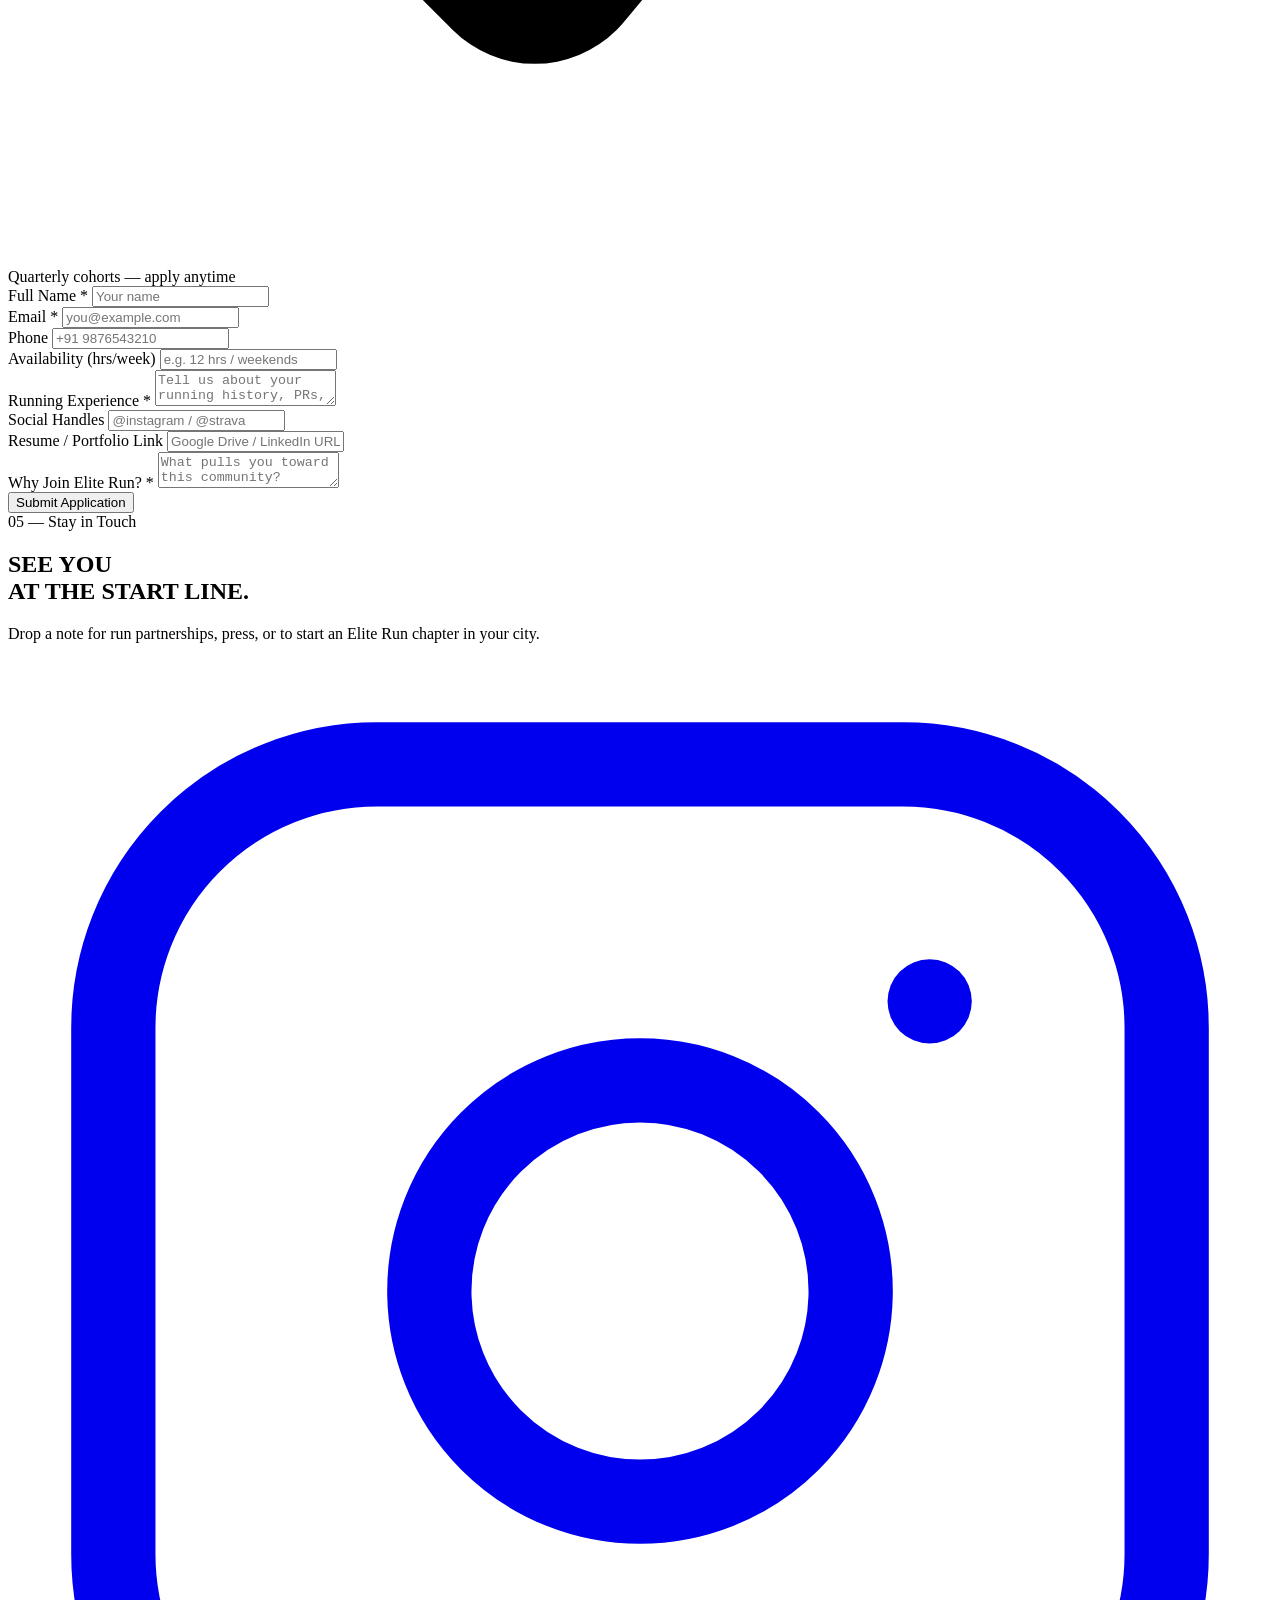
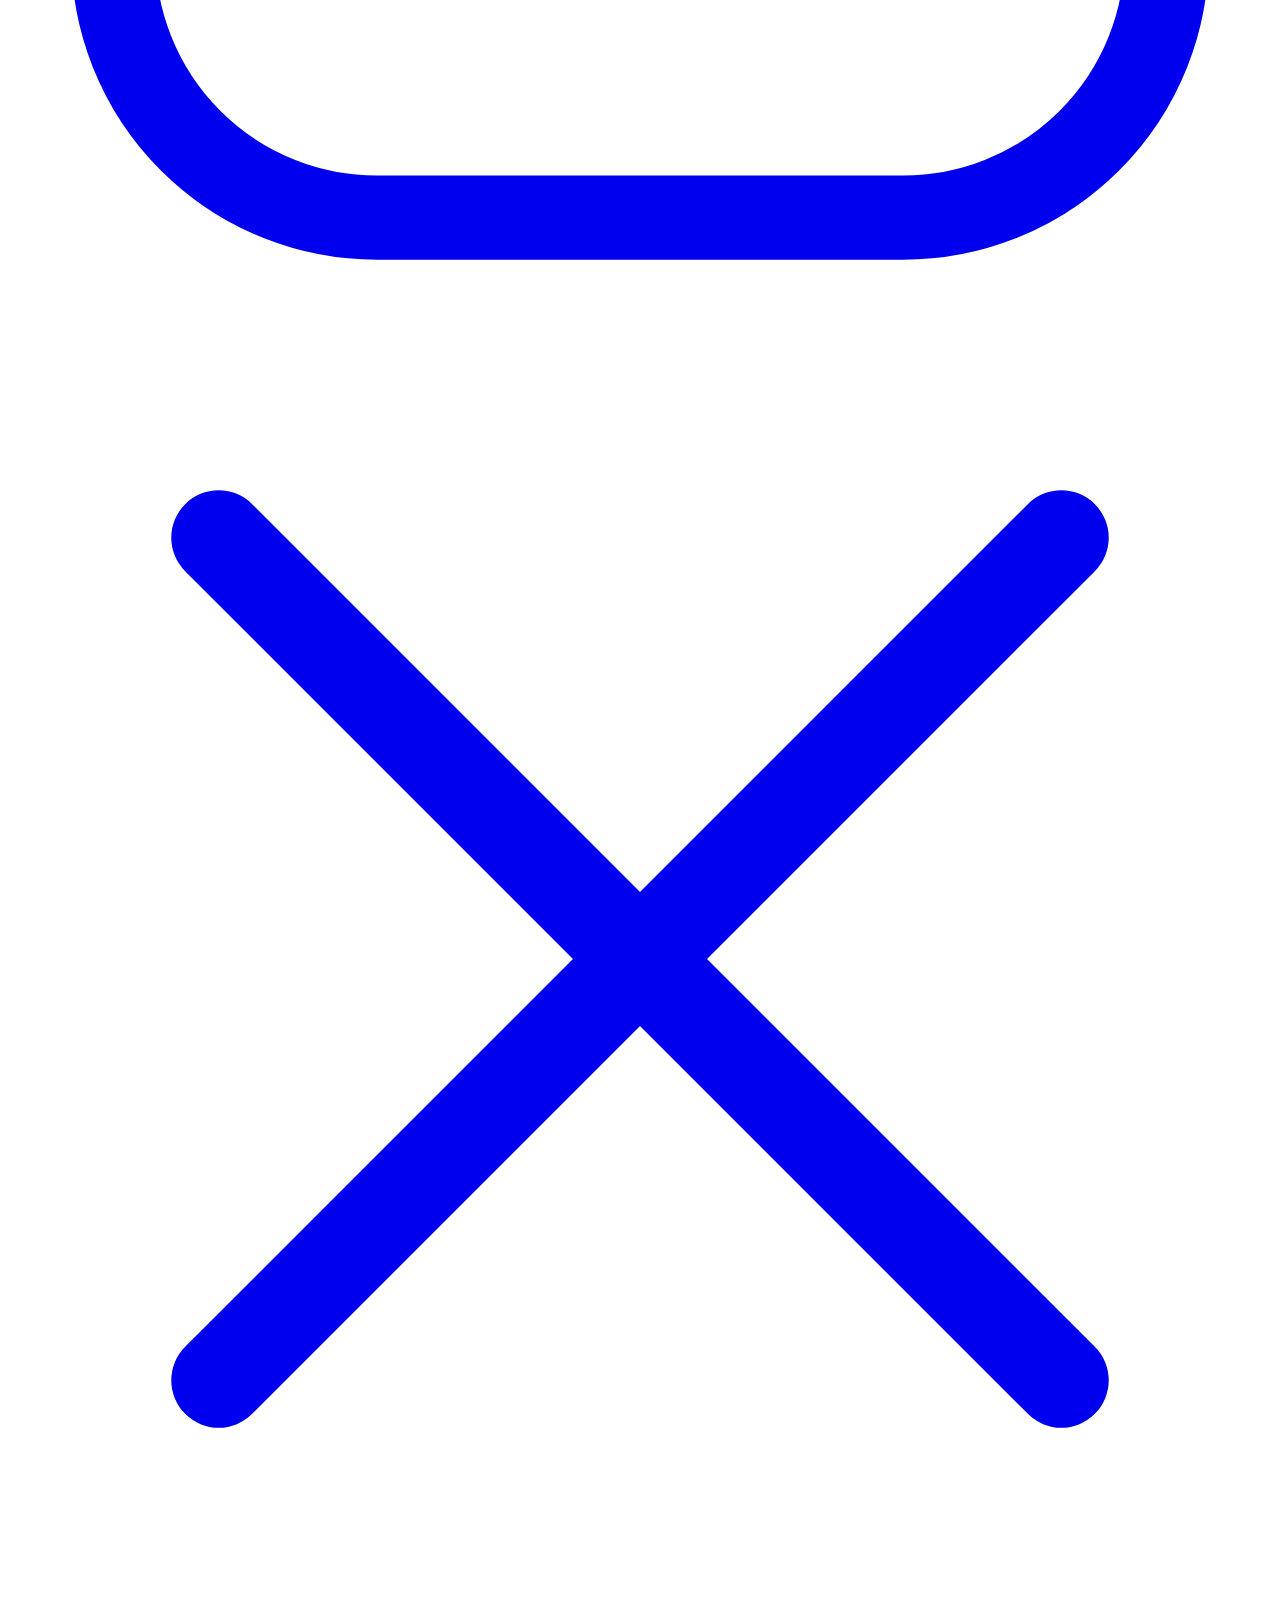
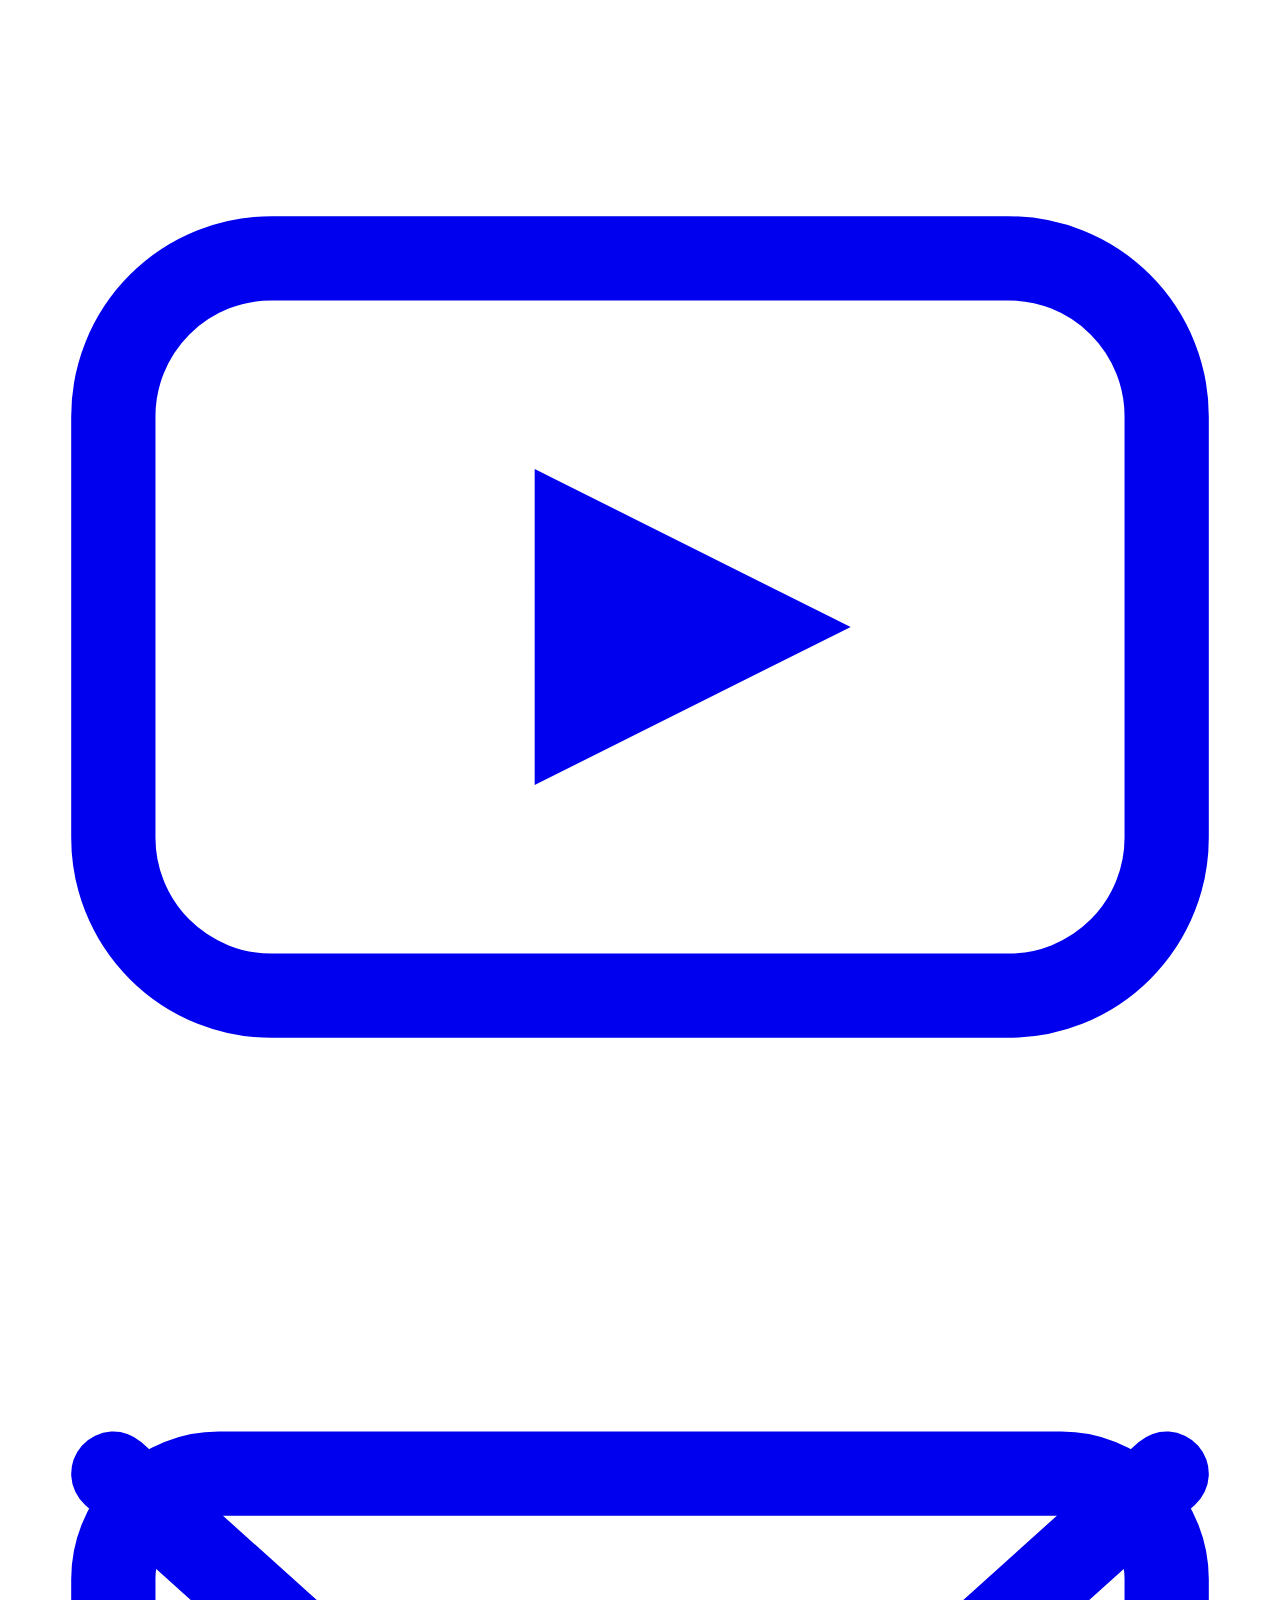
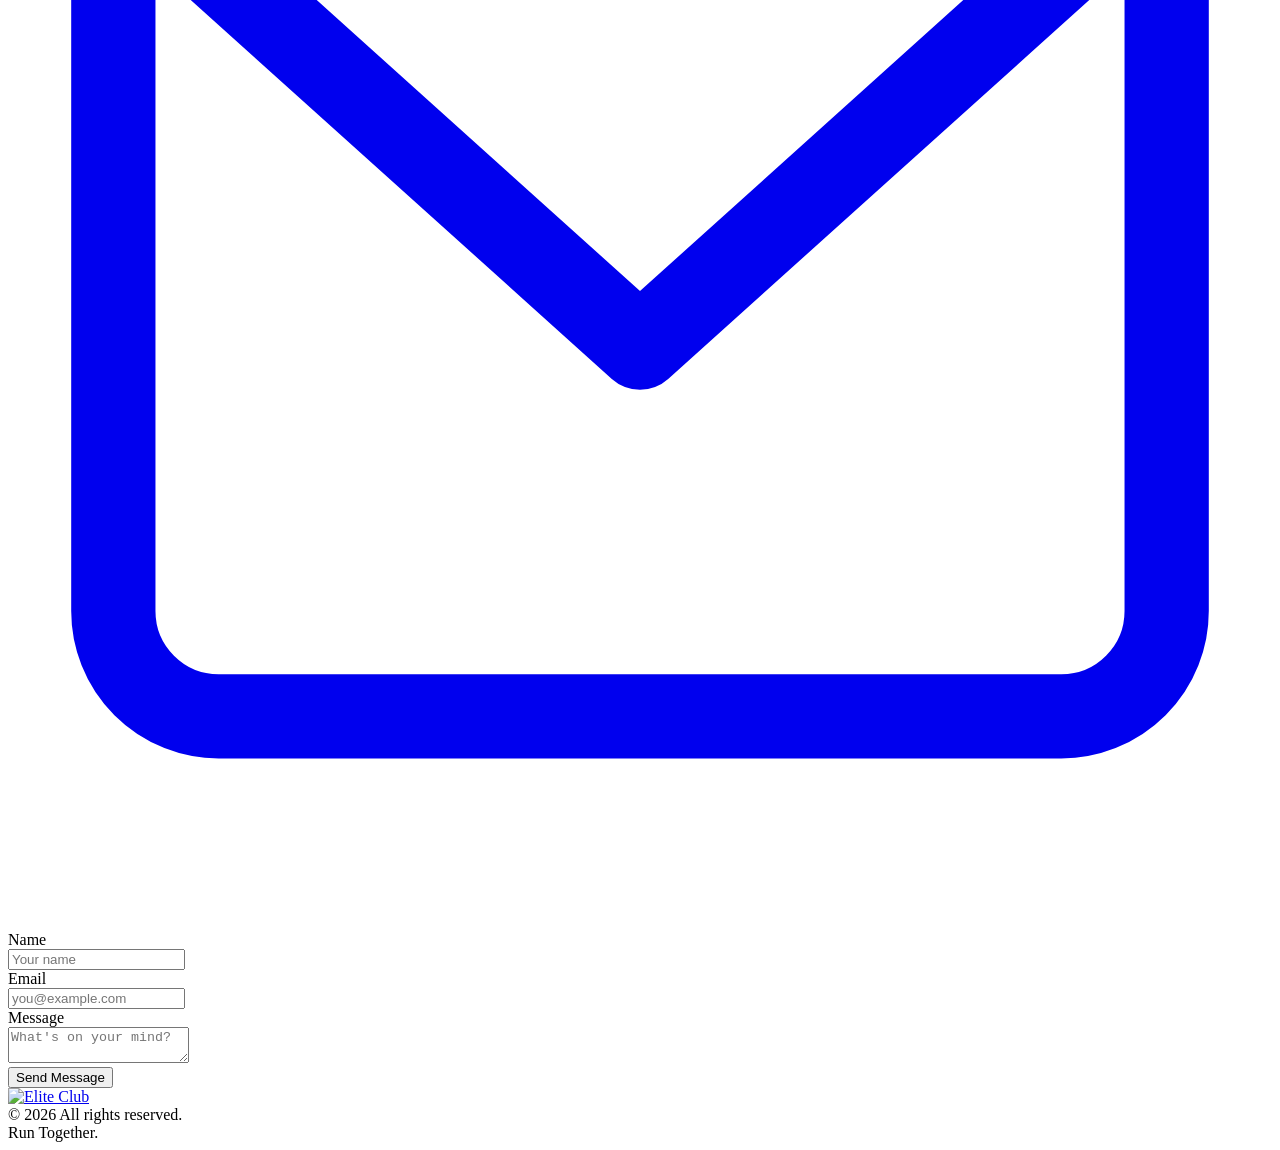
==== commit 6256e54a: "initial commit" ====
--- a/elite-run/templates/index.html
+++ b/elite-run/templates/index.html
@@ -13,8 +13,7 @@
   <!-- ═══════════════════ NAV ═══════════════════ -->
   <nav>
     <a href="#" class="nav-logo">
-      <div class="dot-red"></div>
-      <span>ELITE RUN</span>
+      <img src="/static/logo.jpg" alt="Elite Club" class="nav-logo-img" />
     </a>
     <div class="nav-links">
       <a href="#events">Events</a>
@@ -313,8 +312,7 @@
   <!-- ═══════════════════ FOOTER ═══════════════════ -->
   <footer>
     <a href="#" class="footer-logo">
-      <div class="dot-red"></div>
-      <span>ELITE RUN</span>
+      <img src="/static/logo.jpg" alt="Elite Club" class="nav-logo-img" />
     </a>
     <div class="footer-copy">© 2026 All rights reserved.</div>
     <div class="footer-tagline">Run Together.</div>
@@ -540,4 +538,4 @@
   </script>
 
 </body>
-</html>
+</html>
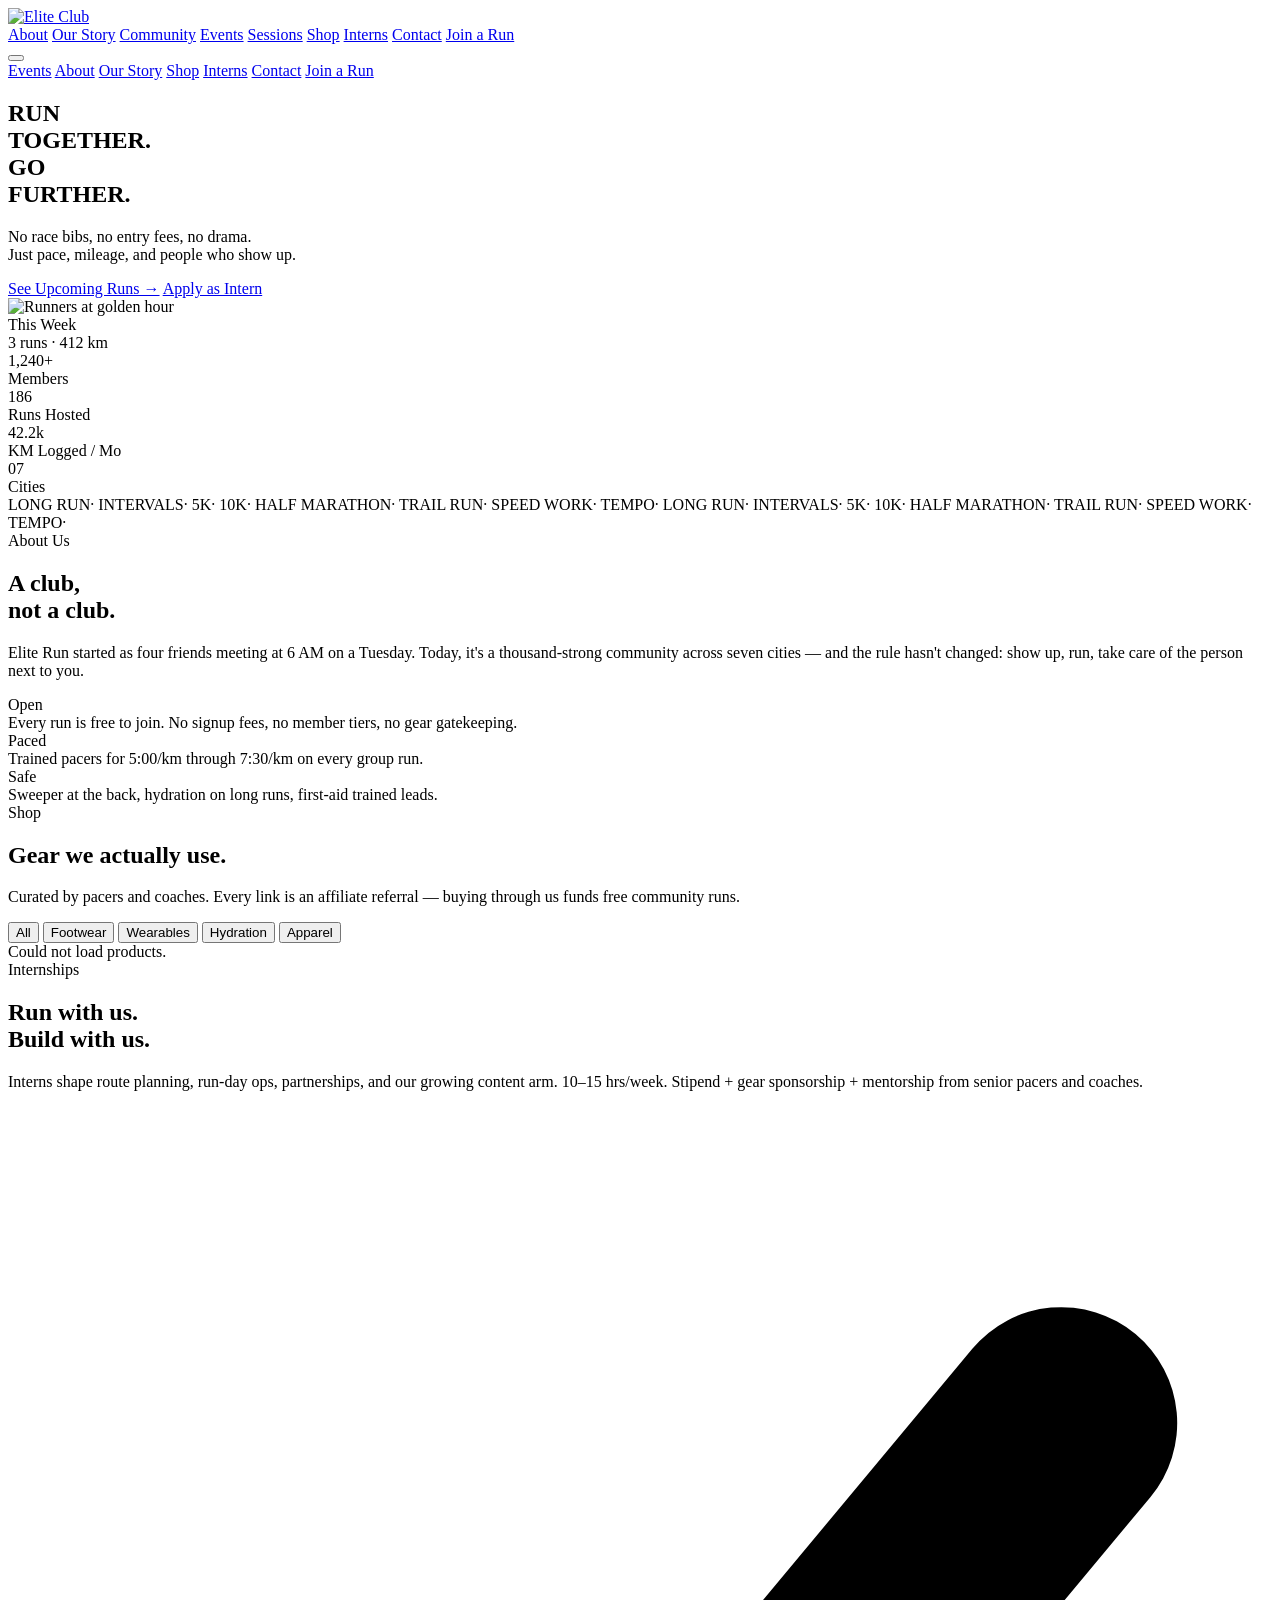
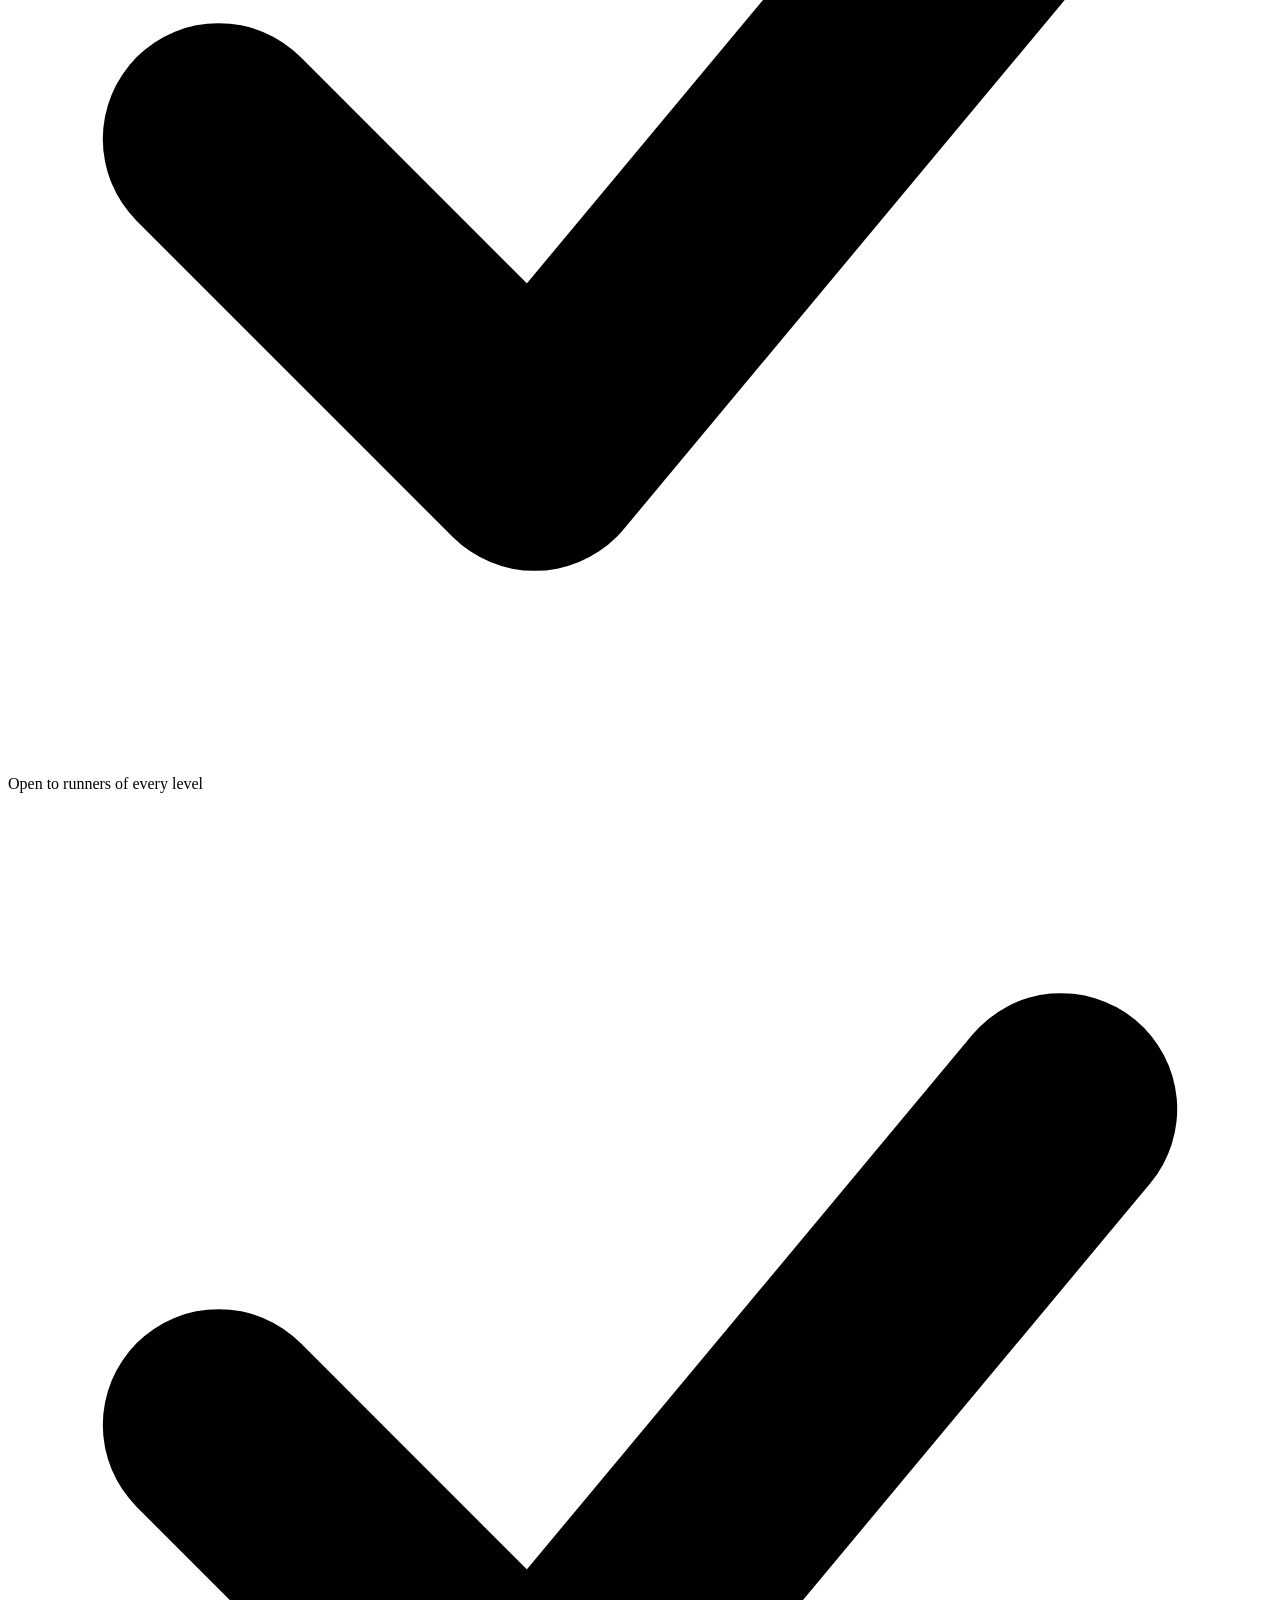
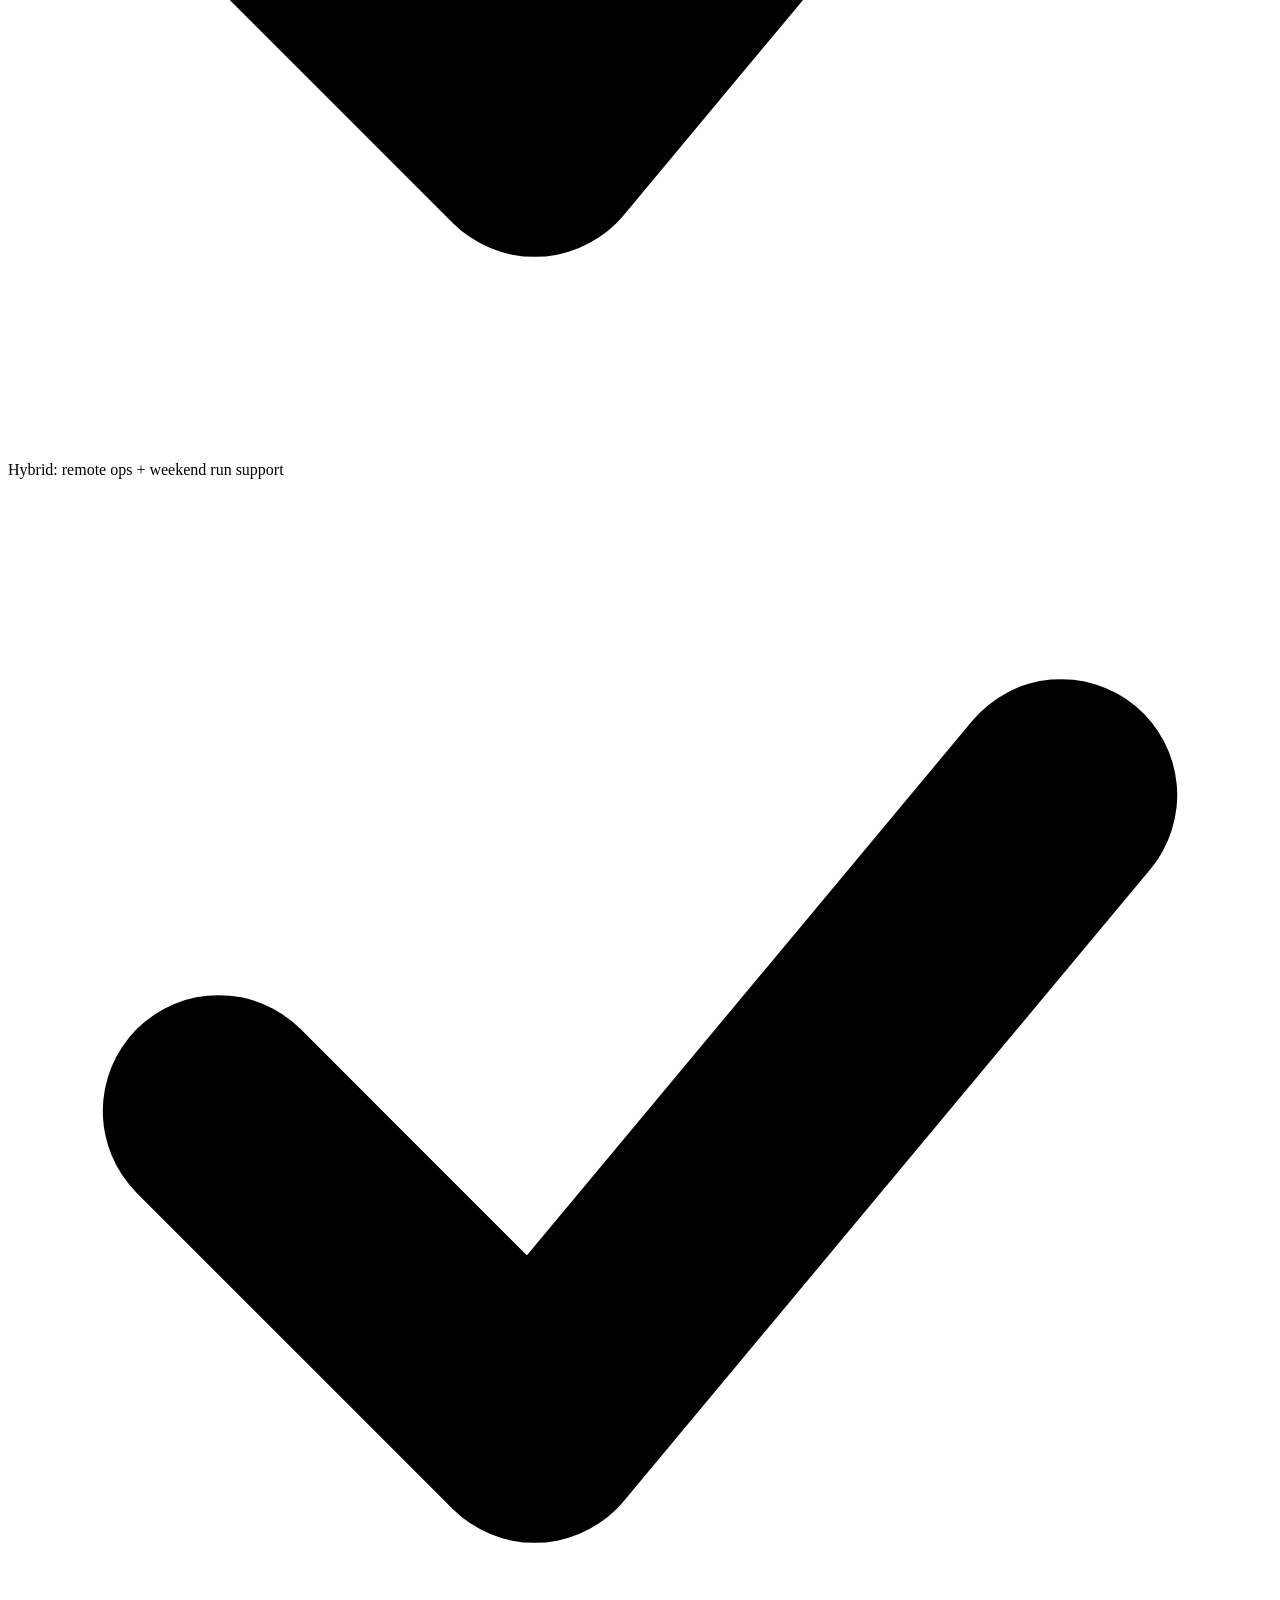
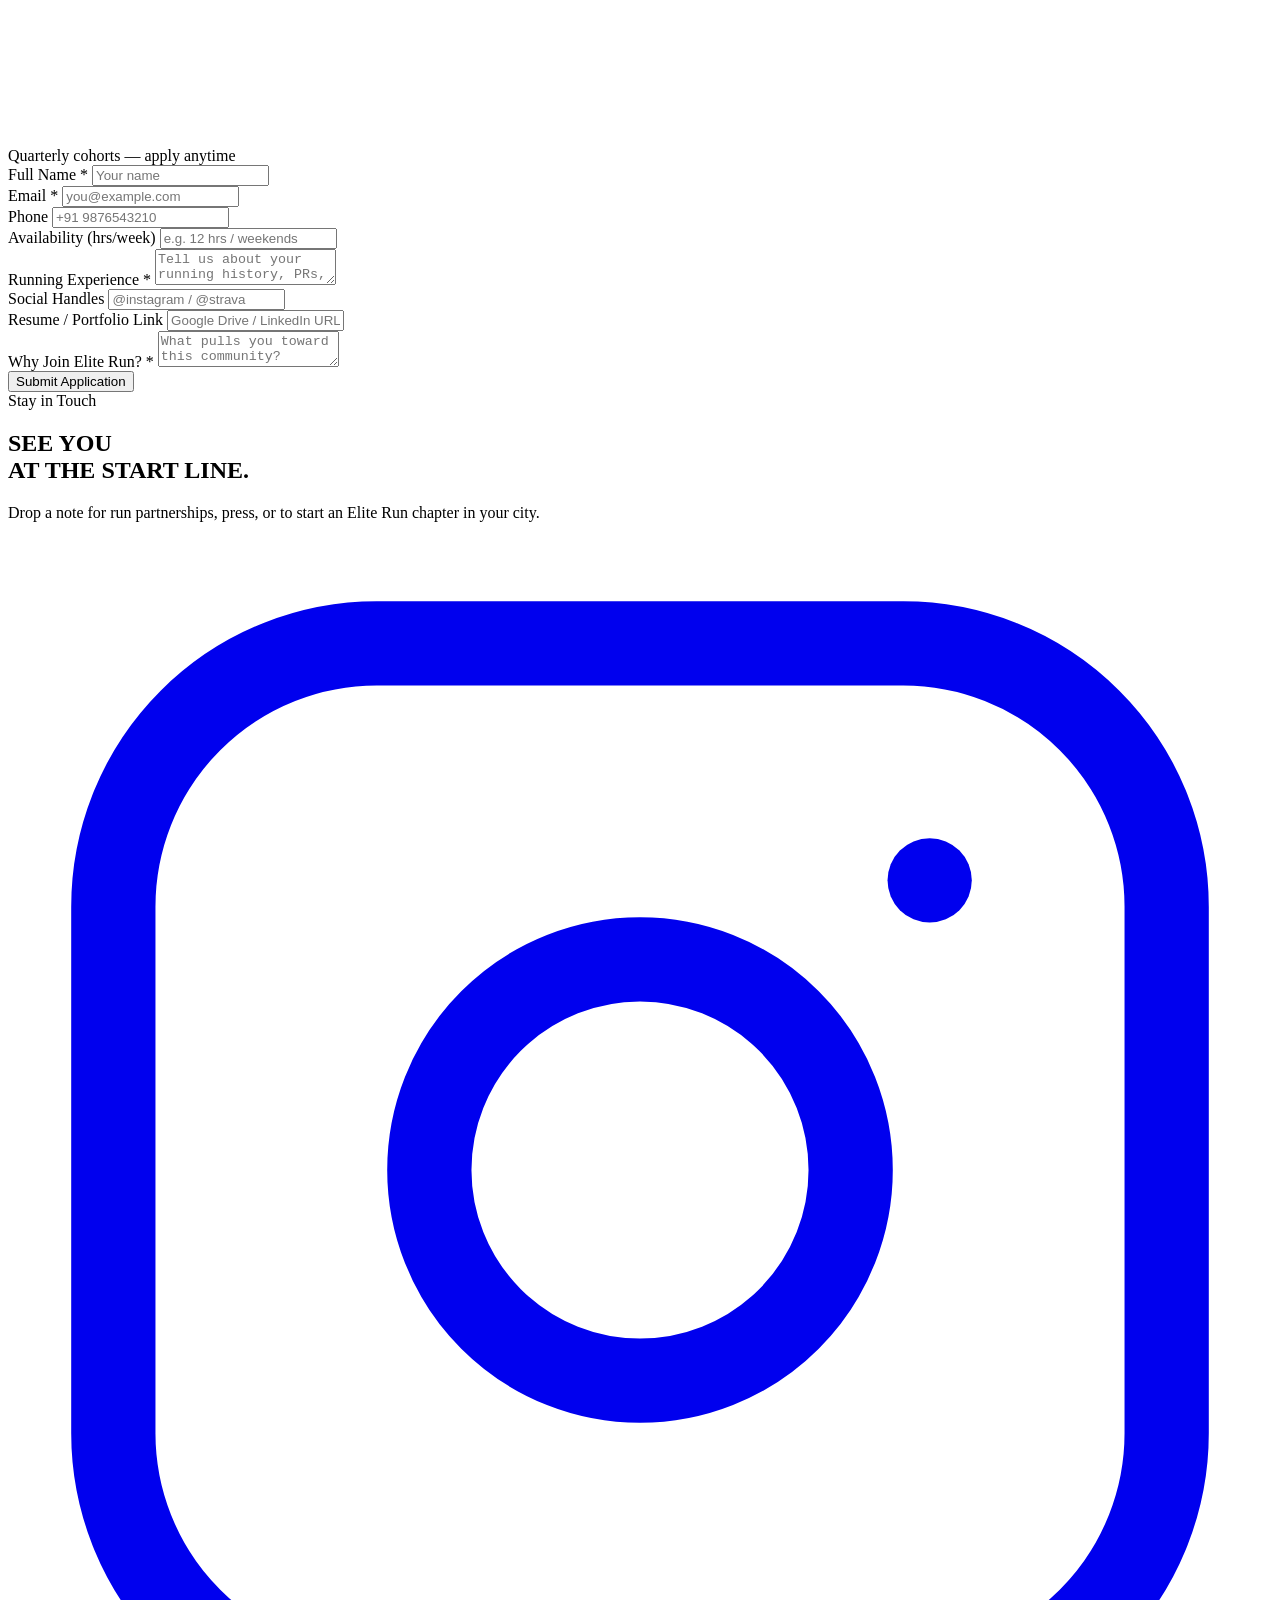
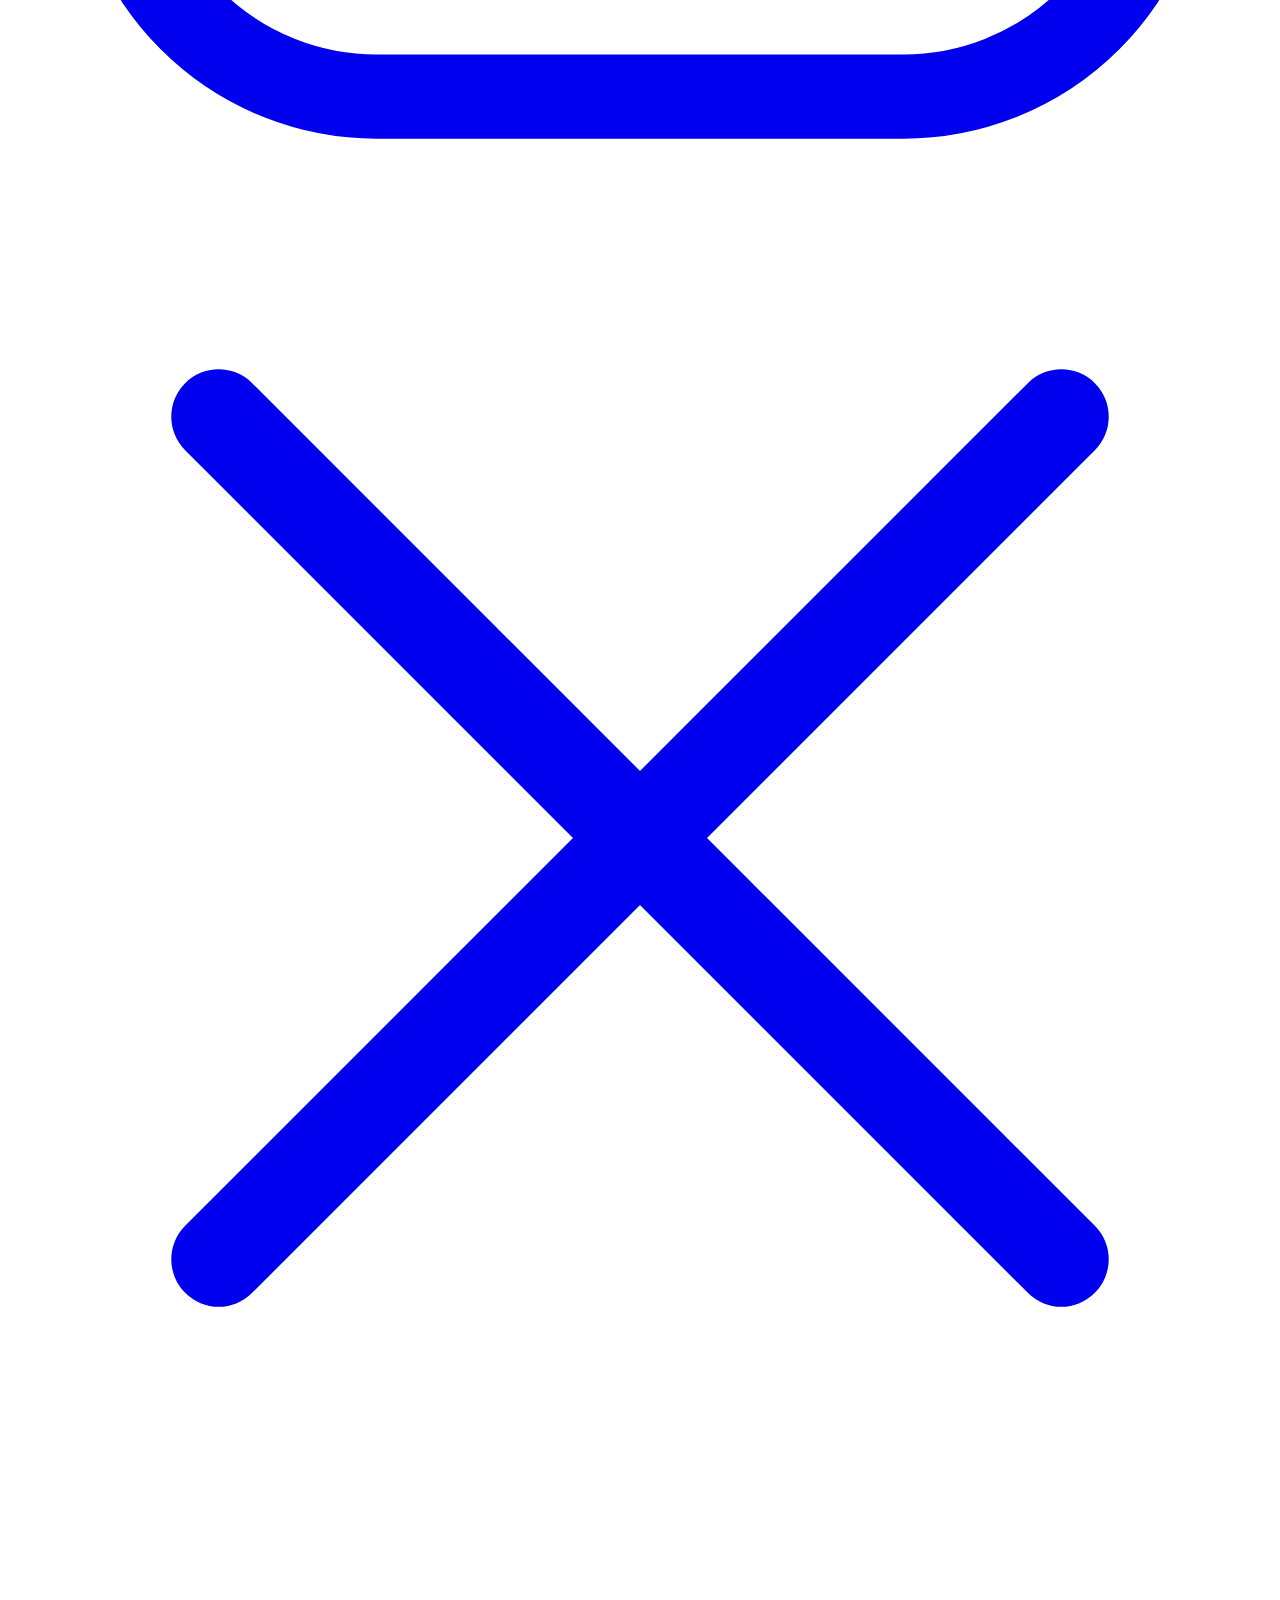
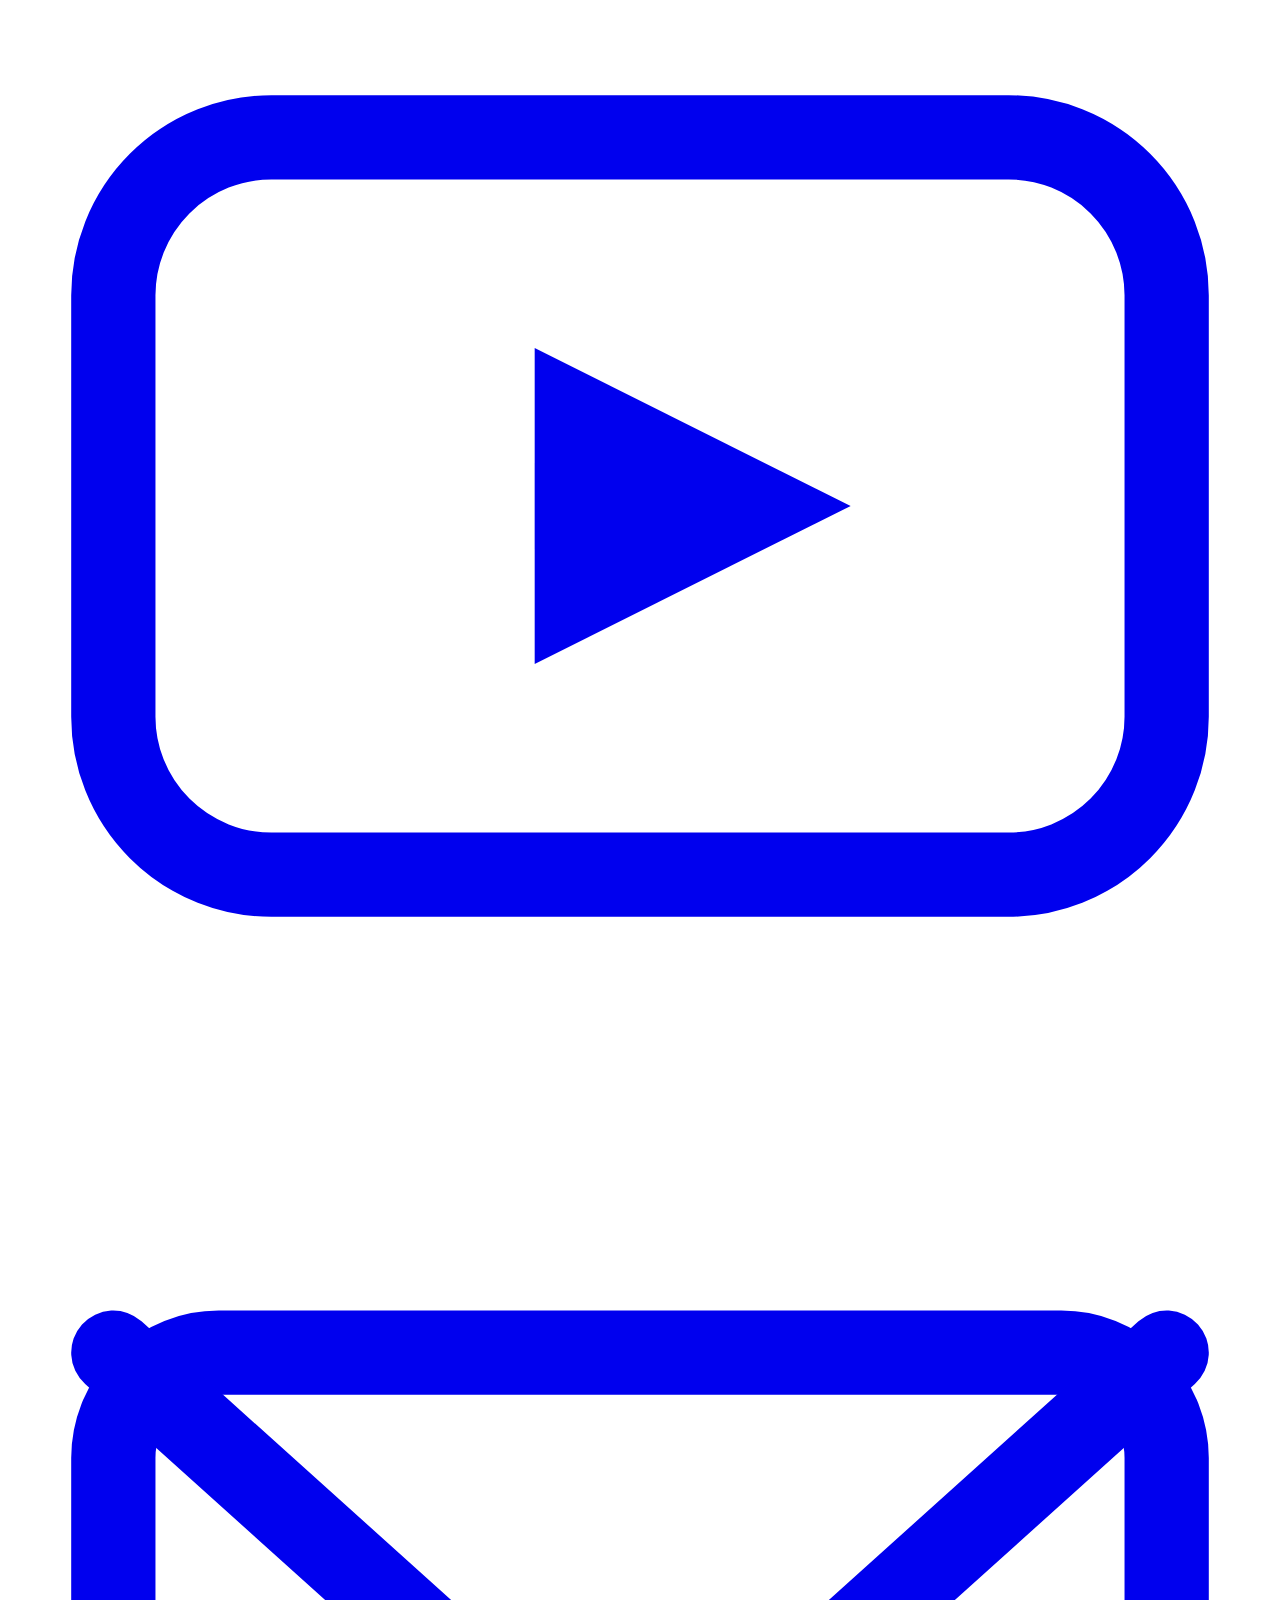
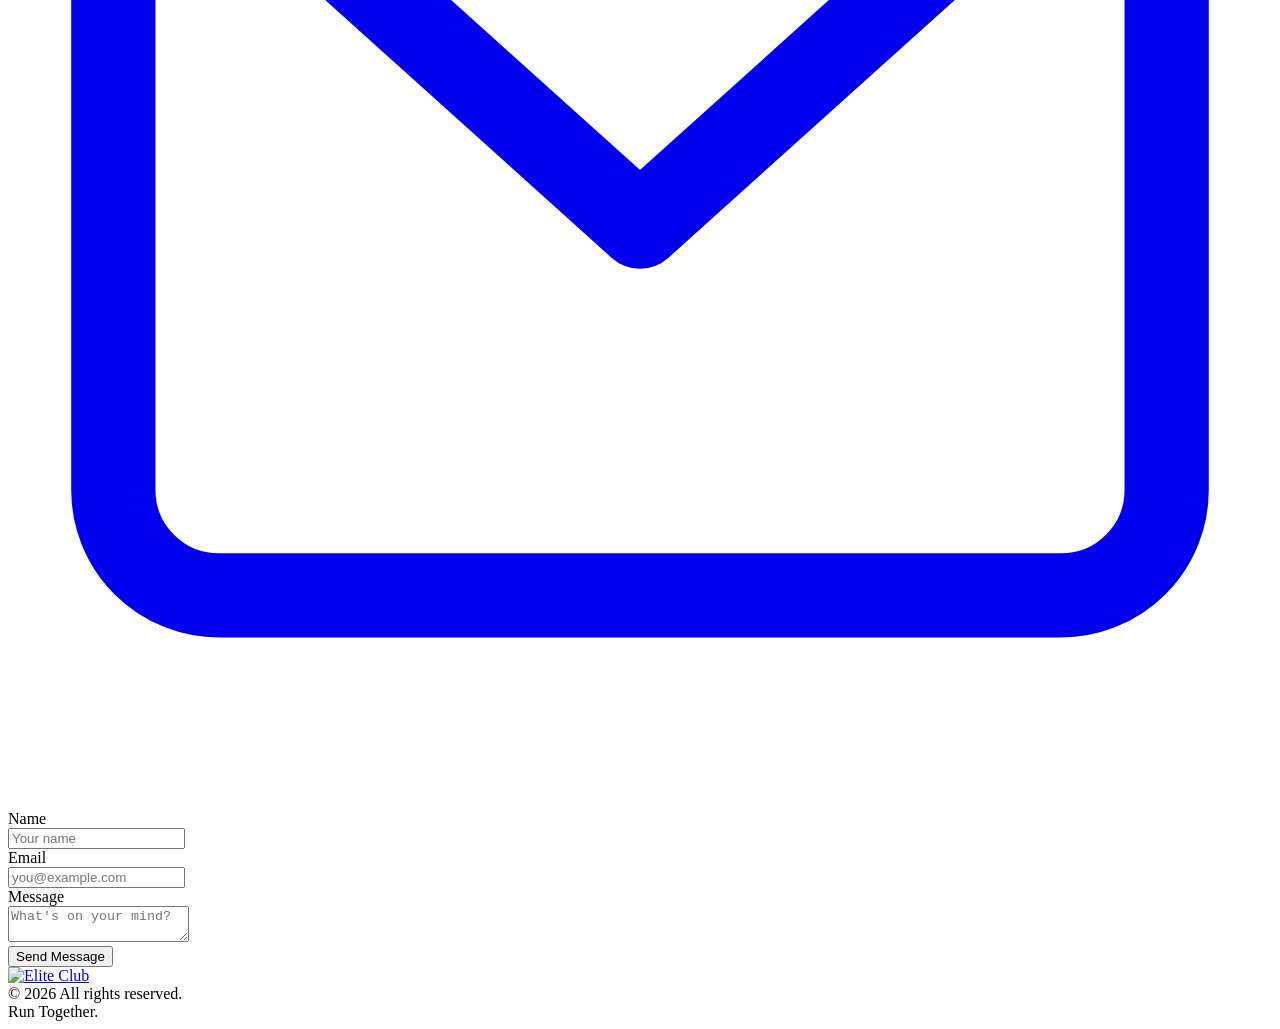
==== commit 077ba463: "added hero pages" ====
--- a/elite-run/templates/index.html
+++ b/elite-run/templates/index.html
@@ -3,6 +3,7 @@
 <head>
   <meta charset="UTF-8" />
   <meta name="viewport" content="width=device-width, initial-scale=1.0" />
+  <link rel="icon" type="image/x-icon" href="/static/favicon.ico" />
   <title>Elite Run — Run Together. Go Further.</title>
   <link rel="preconnect" href="https://fonts.googleapis.com" />
   <link href="https://fonts.googleapis.com/css2?family=Barlow+Condensed:wght@700;800;900&family=Barlow:wght@300;400;500;600&display=swap" rel="stylesheet" />
@@ -16,8 +17,11 @@
       <img src="/static/logo.jpg" alt="Elite Club" class="nav-logo-img" />
     </a>
     <div class="nav-links">
-      <a href="#events">Events</a>
       <a href="#about">About</a>
+      <a href="/story">Our Story</a>
+      <a href="/community">Community</a>
+      <a href="/events">Events</a>
+      <a href="/sessions">Sessions</a>
       <a href="#shop">Shop</a>
       <a href="#interns">Interns</a>
       <a href="#contact">Contact</a>
@@ -33,6 +37,7 @@
   <div class="mobile-nav" id="mobile-nav">
     <a href="#events"  onclick="closeMobileNav()">Events</a>
     <a href="#about"   onclick="closeMobileNav()">About</a>
+    <a href="/story"   onclick="closeMobileNav()">Our Story</a>
     <a href="#shop"    onclick="closeMobileNav()">Shop</a>
     <a href="#interns" onclick="closeMobileNav()">Interns</a>
     <a href="#contact" onclick="closeMobileNav()">Contact</a>
@@ -43,8 +48,6 @@
   <section id="hero">
     <div class="hero-left">
       <div class="hero-label">
-        <div class="dot-red"></div>
-        <span>Community Run Club · Est. 2021</span>
       </div>
       <h1 class="hero-heading">
         RUN<br>
@@ -117,7 +120,7 @@
   <!-- ═══════════════════ ABOUT ═══════════════════ -->
   <section id="about">
     <div class="about-left">
-      <div class="section-label">01 — About</div>
+      <div class="section-label">About Us</div>
       <h2 class="about-heading">A club,<br>not a club.</h2>
     </div>
     <div class="about-right">
@@ -144,20 +147,11 @@
   </section>
 
   <!-- ═══════════════════ EVENTS ═══════════════════ -->
-  <section id="events">
-    <div class="section-label">02 — Upcoming Runs</div>
-    <div class="events-header">
-      <h2 class="events-heading">Show up. We'll pace you.</h2>
-      <div class="events-count" id="events-count"></div>
-    </div>
-    <div id="events-list">
-      <div class="loading">Loading events…</div>
-    </div>
-  </section>
+  
 
   <!-- ═══════════════════ SHOP ═══════════════════ -->
   <section id="shop">
-    <div class="section-label">04 — Gear</div>
+    <div class="section-label">Shop</div>
     <div class="shop-header">
       <div>
         <h2 class="shop-heading">Gear we actually use.</h2>
@@ -179,7 +173,7 @@
   <!-- ═══════════════════ INTERNS ═══════════════════ -->
   <section id="interns">
     <div class="interns-left">
-      <div class="section-label">03 — Internships</div>
+      <div class="section-label">Internships</div>
       <h2 class="interns-heading">Run with us.<br>Build with us.</h2>
       <p class="interns-sub">
         Interns shape route planning, run-day ops, partnerships, and our growing
@@ -261,7 +255,7 @@
   <!-- ═══════════════════ CONTACT ═══════════════════ -->
   <section id="contact">
     <div class="contact-left">
-      <div class="section-label" style="color:var(--red)">05 — Stay in Touch</div>
+      <div class="section-label" style="color:var(--red)">Stay in Touch</div>
       <h2 class="contact-heading">SEE YOU<br>AT THE <span class="red">START LINE.</span></h2>
       <p class="contact-sub">Drop a note for run partnerships, press, or to start an Elite Run chapter in your city.</p>
       <div class="social-row">
